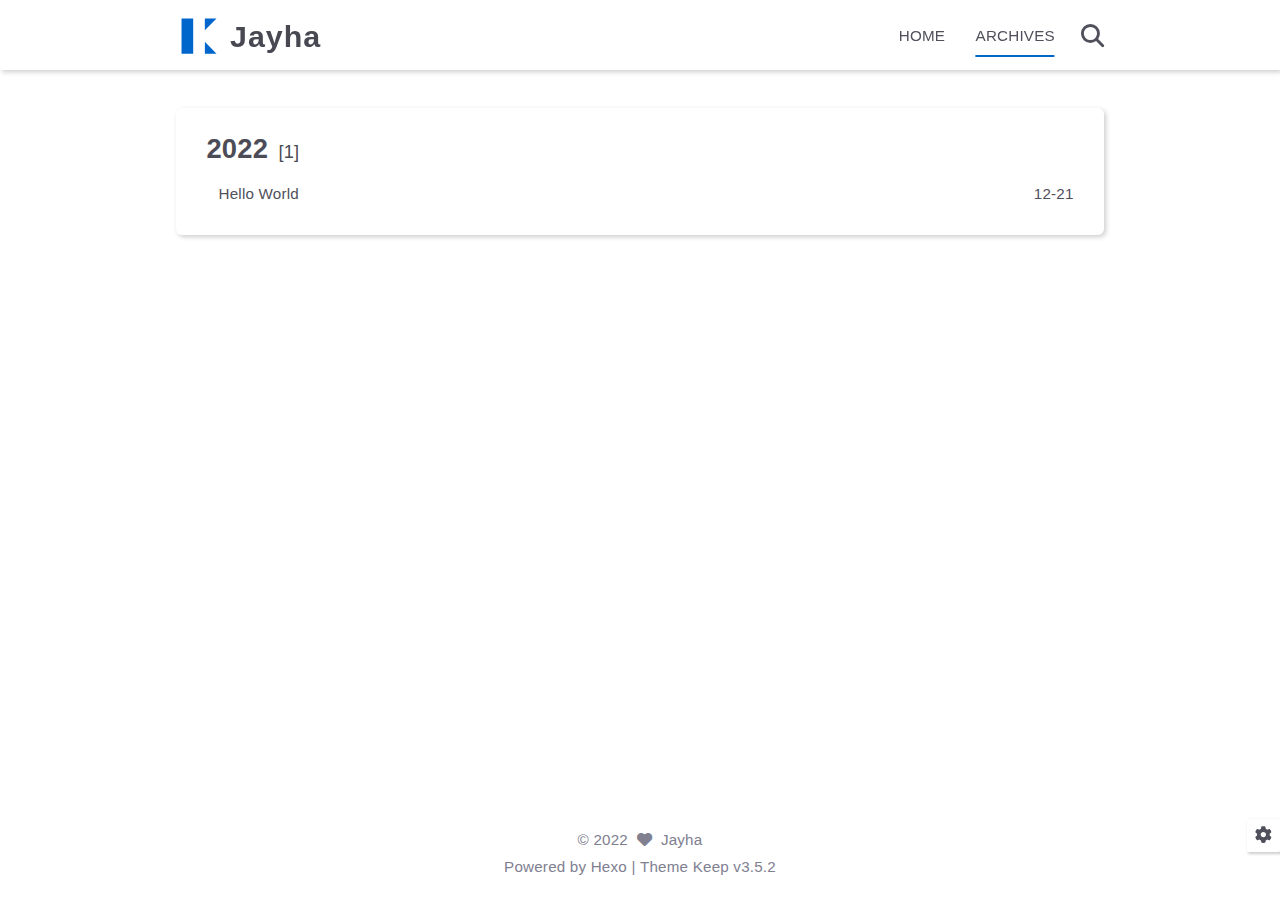
==== archives/index.html @ ce36698f "Site updated: 2022-12-21 15:28:34" ====
<!DOCTYPE html>
<html lang="en">
<head>
    <meta charset="utf-8">
    <meta name="viewport" content="width=device-width, initial-scale=1, maximum-scale=1">
    <meta name="keywords" content="Hexo Theme Keep">
    <meta name="description" content="Hexo Theme Keep">
    <meta name="author" content="Jayha">
    
    <title>
        
            Archive |
        
        Jayha
    </title>
    
<link rel="stylesheet" href="/css/style.css">

    <link rel="shortcut icon" href="/images/logo.svg">
    
<link rel="stylesheet" href="/fontawesome/css/fontawesome.min.css">

    
<link rel="stylesheet" href="/fontawesome/css/regular.min.css">

    
<link rel="stylesheet" href="/fontawesome/css/solid.min.css">

    
<link rel="stylesheet" href="/fontawesome/css/brands.min.css">

    <script id="hexo-configurations">
    let KEEP = window.KEEP || {};
    KEEP.hexo_config = {"hostname":"example.com","root":"/","language":"en"};
    KEEP.theme_config = {"toc":{"enable":true,"number":true,"expand_all":false,"init_open":true},"style":{"primary_color":"#0066cc","logo":"/images/logo.svg","favicon":"/images/logo.svg","avatar":"/images/logo.svg","font_size":null,"font_family":null,"hover":{"shadow":false,"scale":false},"first_screen":{"enable":true,"header_transparent":false,"background_img":"/images/bg.svg","description":"太阳之所以伟大，是因为连尘埃都能照亮！","font_color":null,"hitokoto":false},"scroll":{"progress_bar":true,"percent":false}},"local_search":{"enable":true,"preload":false},"code_copy":{},"code_block":{"tools":{"enable":true,"style":"default"},"highlight_theme":"default"},"side_tools":{},"pjax":{"enable":false},"lazyload":{"enable":false},"comment":{"enable":false,"use":"valine","valine":{"appid":null,"appkey":null,"placeholder":null},"gitalk":{"github_id":null,"github_admins":null,"repository":null,"client_id":null,"client_secret":null},"twikoo":{"env_id":null,"region":null,"version":"1.6.7"},"waline":{"server_url":null,"reaction":false,"version":2}},"post":{"author_label":{"enable":true,"auto":true,"custom_label_list":["Trainee","Engineer","Architect"]},"word_count":{"enable":true,"wordcount":true,"min2read":false},"img_align":"left","copyright_info":false},"version":"3.5.2"};
    KEEP.language_ago = {"second":"%s seconds ago","minute":"%s minutes ago","hour":"%s hours ago","day":"%s days ago","week":"%s weeks ago","month":"%s months ago","year":"%s years ago"};
    KEEP.language_code_block = {"copy":"Copy code","copied":"Copied","fold":"Fold code block","folded":"Folded"};
  </script>
<meta name="generator" content="Hexo 6.3.0"></head>


<body>
<div class="progress-bar-container">
    
        <span class="scroll-progress-bar"></span>
    

    
</div>


<main class="page-container">

    

    <div class="page-main-content">

        <div class="page-main-content-top">
            
<header class="header-wrapper">

    <div class="header-content">
        <div class="left">
            
                <a class="logo-image" href="/">
                    <img src="/images/logo.svg">
                </a>
            
            <a class="logo-title" href="/">
               Jayha
            </a>
        </div>

        <div class="right">
            <div class="pc">
                <ul class="menu-list">
                    
                        <li class="menu-item">
                            <a class=""
                               href="/"
                            >
                                HOME
                            </a>
                        </li>
                    
                        <li class="menu-item">
                            <a class="active"
                               href="/archives"
                            >
                                ARCHIVES
                            </a>
                        </li>
                    
                    
                        <li class="menu-item search search-popup-trigger">
                            <i class="fas fa-search"></i>
                        </li>
                    
                </ul>
            </div>
            <div class="mobile">
                
                    <div class="icon-item search search-popup-trigger"><i class="fas fa-search"></i></div>
                
                <div class="icon-item menu-bar">
                    <div class="menu-bar-middle"></div>
                </div>
            </div>
        </div>
    </div>

    <div class="header-drawer">
        <ul class="drawer-menu-list">
            
                <li class="drawer-menu-item flex-center">
                    <a class=""
                       href="/">HOME</a>
                </li>
            
                <li class="drawer-menu-item flex-center">
                    <a class="active"
                       href="/archives">ARCHIVES</a>
                </li>
            
        </ul>
    </div>

    <div class="window-mask"></div>

</header>


        </div>

        <div class="page-main-content-middle">

            <div class="main-content">

                
                    <div class="fade-in-down-animation">
    <div class="archive-container ">
        
<div class="archive-list-container">
    
        <section class="archive-item">
            <div class="archive-item-header">
                <span class="archive-year">2022</span>
                <span class="archive-year-post-count">[1]</span>
            </div>
            <ul class="article-list">
                
                    <li class="article-item">
                        <a class="article-title"
                           href="/2022/12/21/hello-world/"
                        >Hello World</a>
                        <span class="article-date">12-21</span>
                    </li>
                
            </ul>
        </section>
    
</div>

    </div>
</div>

                
            </div>

        </div>

        <div class="page-main-content-bottom">
            
<footer class="footer">
    <div class="info-container">
        <div class="copyright-info info-item">
            &copy;
            
            2022
            
                &nbsp;<i class="fas fa-heart icon-animate"></i>
                &nbsp;<a href="/">Jayha</a>
            
        </div>
        
        <div class="theme-info info-item">
            Powered by <a target="_blank" href="https://hexo.io">Hexo</a>&nbsp;|&nbsp;Theme&nbsp;<a class="theme-version" target="_blank" href="https://github.com/XPoet/hexo-theme-keep">Keep v3.5.2</a>
        </div>
        
        
    </div>
</footer>

        </div>
    </div>

    

    <div class="right-bottom-side-tools">
        <div class="side-tools-container">
    <ul class="side-tools-list">
        <li class="tools-item tool-font-adjust-plus flex-center">
            <i class="fas fa-search-plus"></i>
        </li>

        <li class="tools-item tool-font-adjust-minus flex-center">
            <i class="fas fa-search-minus"></i>
        </li>

        <li class="tools-item tool-dark-light-toggle flex-center">
            <i class="fas fa-moon"></i>
        </li>

        <!-- rss -->
        

        
            <li class="tools-item tool-scroll-to-top flex-center">
                <i class="fas fa-arrow-up"></i>
            </li>
        

        <li class="tools-item tool-scroll-to-bottom flex-center">
            <i class="fas fa-arrow-down"></i>
        </li>
    </ul>

    <ul class="exposed-tools-list">
        <li class="tools-item tool-toggle-show flex-center">
            <i class="fas fa-cog fa-spin"></i>
        </li>
        
    </ul>
</div>

    </div>

    <div class="zoom-in-image-mask">
    <img class="zoom-in-image">
</div>


    
        <div class="search-pop-overlay">
    <div class="popup search-popup">
        <div class="search-header">
          <span class="search-input-field-pre">
            <i class="fas fa-keyboard"></i>
          </span>
            <div class="search-input-container">
                <input autocomplete="off"
                       autocorrect="off"
                       autocapitalize="off"
                       placeholder="Search..."
                       spellcheck="false"
                       type="search"
                       class="search-input"
                >
            </div>
            <span class="close-popup-btn">
                <i class="fas fa-times"></i>
            </span>
        </div>
        <div id="search-result">
            <div id="no-result">
                <i class="fas fa-spinner fa-pulse fa-5x fa-fw"></i>
            </div>
        </div>
    </div>
</div>

    

</main>




<script src="/js/utils.js"></script>

<script src="/js/main.js"></script>

<script src="/js/header-shrink.js"></script>

<script src="/js/back2top.js"></script>

<script src="/js/dark-light-toggle.js"></script>





    
<script src="/js/local-search.js"></script>




    
<script src="/js/code-block.js"></script>





<div class="post-scripts">
    
</div>



</body>
</html>
---- css/style.css ----
:root {
  --primary-color: #06c;
  --primary-color-light-1: #0075eb;
  --primary-color-light-2: #0a85ff;
  --primary-color-dark-1: #005cb8;
  --primary-color-dark-2: #0052a3;
  --background-color-1: #fff;
  --background-color-2: #f7f7f7;
  --background-color-3: #f0f0f0;
  --content-background-color: #fff;
  --text-color-1: #484853;
  --text-color-2: #4c4c57;
  --text-color-3: #50505c;
  --text-color-4: #808091;
  --text-color-5: #b7b7c0;
  --text-color-6: #ededef;
  --toc-text-color: #6f6f80;
  --badge-color: #f0f0f0;
  --badge-background-color: #9393a1;
  --border-color: #b3b3b3;
  --selection-color: #0075eb;
  --shadow-color: rgba(0,0,0,0.2);
  --shadow-hover-color: rgba(0,0,0,0.3);
  --scrollbar-color: #60606e;
  --scrollbar-background-color: #e6e6e6;
  --toc-scrollbar-color: rgba(80,80,92,0.1);
  --copyright-info-color: #c03;
  --avatar-background-color: #005cb8;
  --header-transparent-background-1: rgba(255,255,255,0.28);
  --header-transparent-background-2: rgba(255,255,255,0.58);
  --pjax-progress-bar-color: linear-gradient(45deg, #f10006, #ef5b00, #e59c01, #19ca05, #00cab5, #0264c8, #c303c3);
}
@media (prefers-color-scheme: light) {
  :root {
    --primary-color: #06c;
    --primary-color-light-1: #0075eb;
    --primary-color-light-2: #0a85ff;
    --primary-color-dark-1: #005cb8;
    --primary-color-dark-2: #0052a3;
    --background-color-1: #fff;
    --background-color-2: #f7f7f7;
    --background-color-3: #f0f0f0;
    --content-background-color: #fff;
    --text-color-1: #484853;
    --text-color-2: #4c4c57;
    --text-color-3: #50505c;
    --text-color-4: #808091;
    --text-color-5: #b7b7c0;
    --text-color-6: #ededef;
    --toc-text-color: #6f6f80;
    --badge-color: #f0f0f0;
    --badge-background-color: #9393a1;
    --border-color: #b3b3b3;
    --selection-color: #0075eb;
    --shadow-color: rgba(0,0,0,0.2);
    --shadow-hover-color: rgba(0,0,0,0.3);
    --scrollbar-color: #60606e;
    --scrollbar-background-color: #e6e6e6;
    --toc-scrollbar-color: rgba(80,80,92,0.1);
    --copyright-info-color: #c03;
    --avatar-background-color: #005cb8;
    --header-transparent-background-1: rgba(255,255,255,0.28);
    --header-transparent-background-2: rgba(255,255,255,0.58);
    --pjax-progress-bar-color: linear-gradient(45deg, #f10006, #ef5b00, #e59c01, #19ca05, #00cab5, #0264c8, #c303c3);
  }
}
@media (prefers-color-scheme: dark) {
  :root {
    --primary-color: #06c;
    --primary-color-light-1: #0075eb;
    --primary-color-light-2: #0a85ff;
    --primary-color-dark-1: #005cb8;
    --primary-color-dark-2: #0052a3;
    --background-color-1: #383940;
    --background-color-2: #3d3f46;
    --background-color-3: #43444c;
    --content-background-color: #37383f;
    --text-color-1: #c5c5cc;
    --text-color-2: #c1c1c9;
    --text-color-3: #bebec6;
    --text-color-4: #9595a2;
    --text-color-5: #5b5b67;
    --text-color-6: #36363e;
    --toc-text-color: #9f9fab;
    --badge-color: #4a4c55;
    --badge-background-color: #d8d8dd;
    --border-color: #6f717e;
    --selection-color: #005ebc;
    --shadow-color: rgba(128,128,128,0.2);
    --shadow-hover-color: rgba(128,128,128,0.28);
    --scrollbar-color: #32333a;
    --scrollbar-background-color: #5c5e6a;
    --toc-scrollbar-color: rgba(190,190,198,0.1);
    --copyright-info-color: #a30029;
    --avatar-background-color: #004a93;
    --header-transparent-background-1: rgba(56,57,64,0.28);
    --header-transparent-background-2: rgba(56,57,64,0.58);
    --pjax-progress-bar-color: linear-gradient(45deg, #ea404a, #ea722f, #e9a71f, #67e559, #18ecec, #1b85f1, #ee1dee);
  }
}
.light-mode {
  --primary-color: #06c;
  --primary-color-light-1: #0075eb;
  --primary-color-light-2: #0a85ff;
  --primary-color-dark-1: #005cb8;
  --primary-color-dark-2: #0052a3;
  --background-color-1: #fff;
  --background-color-2: #f7f7f7;
  --background-color-3: #f0f0f0;
  --content-background-color: #fff;
  --text-color-1: #484853;
  --text-color-2: #4c4c57;
  --text-color-3: #50505c;
  --text-color-4: #808091;
  --text-color-5: #b7b7c0;
  --text-color-6: #ededef;
  --toc-text-color: #6f6f80;
  --badge-color: #f0f0f0;
  --badge-background-color: #9393a1;
  --border-color: #b3b3b3;
  --selection-color: #0075eb;
  --shadow-color: rgba(0,0,0,0.2);
  --shadow-hover-color: rgba(0,0,0,0.3);
  --scrollbar-color: #60606e;
  --scrollbar-background-color: #e6e6e6;
  --toc-scrollbar-color: rgba(80,80,92,0.1);
  --copyright-info-color: #c03;
  --avatar-background-color: #005cb8;
  --header-transparent-background-1: rgba(255,255,255,0.28);
  --header-transparent-background-2: rgba(255,255,255,0.58);
  --pjax-progress-bar-color: linear-gradient(45deg, #f10006, #ef5b00, #e59c01, #19ca05, #00cab5, #0264c8, #c303c3);
}
.dark-mode {
  --primary-color: #06c;
  --primary-color-light-1: #0075eb;
  --primary-color-light-2: #0a85ff;
  --primary-color-dark-1: #005cb8;
  --primary-color-dark-2: #0052a3;
  --background-color-1: #383940;
  --background-color-2: #3d3f46;
  --background-color-3: #43444c;
  --content-background-color: #37383f;
  --text-color-1: #c5c5cc;
  --text-color-2: #c1c1c9;
  --text-color-3: #bebec6;
  --text-color-4: #9595a2;
  --text-color-5: #5b5b67;
  --text-color-6: #36363e;
  --toc-text-color: #9f9fab;
  --badge-color: #4a4c55;
  --badge-background-color: #d8d8dd;
  --border-color: #6f717e;
  --selection-color: #005ebc;
  --shadow-color: rgba(128,128,128,0.2);
  --shadow-hover-color: rgba(128,128,128,0.28);
  --scrollbar-color: #32333a;
  --scrollbar-background-color: #5c5e6a;
  --toc-scrollbar-color: rgba(190,190,198,0.1);
  --copyright-info-color: #a30029;
  --avatar-background-color: #004a93;
  --header-transparent-background-1: rgba(56,57,64,0.28);
  --header-transparent-background-2: rgba(56,57,64,0.58);
  --pjax-progress-bar-color: linear-gradient(45deg, #ea404a, #ea722f, #e9a71f, #67e559, #18ecec, #1b85f1, #ee1dee);
}
.fade-in-down-animation {
  animation-name: fade-in-down;
  animation-duration: 1s;
  animation-fill-mode: both;
}
.title-hover-animation {
  position: relative;
  display: inline-block;
  color: var(--text-color-2);
  line-height: 1.3;
  vertical-align: top;
  border-bottom: none;
}
.title-hover-animation::before {
  position: absolute;
  bottom: -4px;
  left: 0;
  width: 100%;
  height: 2px;
  background-color: var(--text-color-2);
  transform: scaleX(0);
  visibility: hidden;
  content: "";
  transition-delay: 0s, 0s, 0s, 0s, 0s, 0s;
  transition-timing-function: ease, ease, ease, ease, ease-in-out, ease-in-out;
  transition-duration: 0.2s, 0.2s, 0.2s, 0.2s, 0.2s, 0.2s;
  transition-property: color, background, box-shadow, border-color, visibility, transform;
}
.title-hover-animation:hover::before {
  transform: scaleX(1);
  visibility: visible;
}
@-moz-keyframes fade-in-down {
  0% {
    transform: translateY(-50px);
    opacity: 0;
  }
  100% {
    transform: translateY(0);
    opacity: 1;
  }
}
@-webkit-keyframes fade-in-down {
  0% {
    transform: translateY(-50px);
    opacity: 0;
  }
  100% {
    transform: translateY(0);
    opacity: 1;
  }
}
@-o-keyframes fade-in-down {
  0% {
    transform: translateY(-50px);
    opacity: 0;
  }
  100% {
    transform: translateY(0);
    opacity: 1;
  }
}
@keyframes fade-in-down {
  0% {
    transform: translateY(-50px);
    opacity: 0;
  }
  100% {
    transform: translateY(0);
    opacity: 1;
  }
}
@-moz-keyframes icon-animate {
  0%, 100% {
    transform: scale(1);
  }
  10%, 30% {
    transform: scale(0.88);
  }
  20%, 40%, 60%, 80% {
    transform: scale(1.08);
  }
  50%, 70% {
    transform: scale(1.08);
  }
}
@-webkit-keyframes icon-animate {
  0%, 100% {
    transform: scale(1);
  }
  10%, 30% {
    transform: scale(0.88);
  }
  20%, 40%, 60%, 80% {
    transform: scale(1.08);
  }
  50%, 70% {
    transform: scale(1.08);
  }
}
@-o-keyframes icon-animate {
  0%, 100% {
    transform: scale(1);
  }
  10%, 30% {
    transform: scale(0.88);
  }
  20%, 40%, 60%, 80% {
    transform: scale(1.08);
  }
  50%, 70% {
    transform: scale(1.08);
  }
}
@keyframes icon-animate {
  0%, 100% {
    transform: scale(1);
  }
  10%, 30% {
    transform: scale(0.88);
  }
  20%, 40%, 60%, 80% {
    transform: scale(1.08);
  }
  50%, 70% {
    transform: scale(1.08);
  }
}
@-moz-keyframes img-loading-animation {
  to {
    transform: rotate(1turn);
  }
}
@-webkit-keyframes img-loading-animation {
  to {
    transform: rotate(1turn);
  }
}
@-o-keyframes img-loading-animation {
  to {
    transform: rotate(1turn);
  }
}
@keyframes img-loading-animation {
  to {
    transform: rotate(1turn);
  }
}
* {
  transition-delay: 0s, 0s, 0s, 0s;
  transition-timing-function: ease, ease, ease, ease;
  transition-duration: 0.2s, 0.2s, 0.2s, 0.2s;
  transition-property: color, background, box-shadow, border-color;
}
*::-webkit-scrollbar {
  width: 0.4rem;
  height: 0.4rem;
  transition: all 0.2s ease;
}
*::-webkit-scrollbar-thumb {
  background: var(--scrollbar-color);
  border-radius: 0.1rem;
}
*::-webkit-scrollbar-track {
  background: var(--scrollbar-background-color);
}
html,
body {
  position: relative;
  width: 100%;
  height: 100%;
  margin: 0;
  padding: 0;
  color: var(--text-color-3);
  font-weight: 400;
  font-size: 15.2px;
  font-family: Optima-Regular, Optima, PingFang SC, Microsoft YaHei, sans-serif;
  line-height: 22px;
  letter-spacing: 0.2px;
  background: var(--background-color-1);
}
html::-webkit-scrollbar,
body::-webkit-scrollbar {
  width: 0.6rem;
  height: 0.6rem;
}
@media (max-width: 800px) {
  html::-webkit-scrollbar,
  body::-webkit-scrollbar {
    width: 0.5rem;
    height: 0.5rem;
  }
}
@media (max-width: 500px) {
  html::-webkit-scrollbar,
  body::-webkit-scrollbar {
    width: 0.4rem;
    height: 0.4rem;
  }
}
@media (max-width: 800px) {
  html,
  body {
    font-size: 14.591999999999999px;
    line-height: 21.119999999999997px;
  }
}
@media (max-width: 500px) {
  html,
  body {
    font-size: 13.68px;
    line-height: 19.8px;
  }
}
::selection {
  color: #fff;
  background: var(--selection-color);
}
ul,
ol,
li {
  margin: 0;
  padding: 0;
  list-style: none;
}
a {
  color: var(--text-color-3);
  text-decoration: none;
}
a i,
a span {
  color: var(--text-color-3);
}
a:hover,
a:active {
  color: var(--primary-color);
  text-decoration: none !important;
}
a:hover i,
a:active i,
a:hover span,
a:active span {
  color: var(--primary-color);
}
img[lazyload] {
  position: relative;
  box-sizing: border-box;
  width: 8rem;
  height: 8rem;
  box-shadow: none !important;
  cursor: not-allowed;
  pointer-events: none;
}
img[lazyload]::before {
  position: absolute;
  top: 0;
  left: 0;
  display: block;
  width: 100%;
  height: 100%;
  background: var(--background-color-1);
  content: '';
  transition-delay: 0s, 0s, 0s, 0s, 0s;
  transition-timing-function: ease, ease, ease, ease, ease;
  transition-duration: 0.2s, 0.2s, 0.2s, 0.2s, 0.2s;
  transition-property: color, background, box-shadow, border-color, background;
}
img[lazyload]::after {
  position: absolute;
  top: 0;
  right: 0;
  bottom: 0;
  left: 0;
  display: block;
  width: 2rem;
  height: 2rem;
  margin: auto;
  border: 2px solid var(--text-color-6);
  border-top-color: var(--selection-color);
  border-left-color: var(--selection-color);
  border-radius: 50%;
  animation: img-loading-animation 750ms infinite linear;
  content: '';
  transition-delay: 0s, 0s, 0s, 0s, 0s;
  transition-timing-function: ease, ease, ease, ease, ease;
  transition-duration: 0.2s, 0.2s, 0.2s, 0.2s, 0.2s;
  transition-property: color, background, box-shadow, border-color, border;
}
button {
  margin: 0;
  padding: 0;
  background: transparent;
  border: 0;
  outline: none;
  cursor: pointer;
}
.btn {
  position: relative;
  display: inline-block;
  padding: 0.4rem 1rem;
  white-space: nowrap;
  text-align: center;
  background: var(--background-color-1);
  border-radius: 5px;
  cursor: pointer;
  box-shadow: 2px 2px 5px var(--shadow-color);
  transition-delay: 0s, 0s, 0s, 0s, 0s;
  transition-timing-function: ease, ease, ease, ease, linear;
  transition-duration: 0.2s, 0.2s, 0.2s, 0.2s, 0.2s;
  transition-property: color, background, box-shadow, border-color, transform;
}
.btn:hover {
  color: var(--background-color-1);
  background: var(--primary-color);
}
.flex-center {
  display: flex;
  align-items: center;
  justify-content: center;
}
.clear::after {
  display: block;
  clear: both;
  height: 0;
  overflow: hidden;
  visibility: hidden;
  content: '';
}
.tooltip {
  position: relative;
  box-sizing: border-box;
}
.tooltip:hover .tooltip-content {
  display: inline-block;
}
.tooltip.show-img .tooltip-content {
  display: none !important;
}
.tooltip .tooltip-content {
  position: absolute;
  top: -0.4rem;
  left: 50%;
  z-index: 1009;
  display: none;
  box-sizing: border-box;
  padding: 0.2rem 0.6rem;
  color: var(--text-color-6);
  font-size: 0.8rem;
  white-space: nowrap;
  background: var(--text-color-1);
  border-radius: 0.3rem;
  transform: translateX(-50%) translateY(-100%);
  transition-delay: 0s, 0s, 0s, 0s, 0s;
  transition-timing-function: ease, ease, ease, ease, ease;
  transition-duration: 0.2s, 0.2s, 0.2s, 0.2s, 0.2s;
  transition-property: color, background, box-shadow, border-color, display;
  -moz-user-select: none;
  -ms-user-select: none;
  -webkit-user-select: none;
  user-select: none;
}
.tooltip-img {
  position: relative;
  box-sizing: border-box;
}
.tooltip-img.show-img .tooltip-img-box {
  display: flex;
}
.tooltip-img .tooltip-img-box {
  position: absolute;
  top: -0.4rem;
  left: 50%;
  z-index: 1008;
  display: none;
  align-items: center;
  justify-content: center;
  box-sizing: border-box;
  min-height: 6rem;
  background: var(--text-color-6);
  border: 0.2rem solid var(--text-color-3);
  border-radius: 0.3rem;
  transform: translateX(-50%) translateY(-100%);
  transition-delay: 0s, 0s, 0s, 0s, 0s;
  transition-timing-function: ease, ease, ease, ease, ease;
  transition-duration: 0.2s, 0.2s, 0.2s, 0.2s, 0.2s;
  transition-property: color, background, box-shadow, border-color, display;
  -moz-user-select: none;
  -ms-user-select: none;
  -webkit-user-select: none;
  user-select: none;
}
.tooltip-img .tooltip-img-box img {
  display: block;
  max-height: 10rem;
}
.keep-markdown-body {
  font-size: 1rem;
}
.keep-markdown-body blockquote {
  box-sizing: border-box;
  margin: 1.4rem 0;
  color: var(--text-color-3);
  background: var(--background-color-2);
  border-left: 0.4rem solid var(--text-color-4);
}
.keep-markdown-body blockquote p,
.keep-markdown-body blockquote ul,
.keep-markdown-body blockquote ol {
  padding: 0.4rem 0.4rem 0.4rem 0.8rem;
}
.keep-markdown-body p {
  color: var(--text-color-3);
  line-height: 2;
}
.keep-markdown-body a {
  position: relative;
  box-sizing: border-box;
  padding-bottom: 0.2rem;
  text-decoration: none;
  overflow-wrap: break-word;
  border-bottom: 0.1rem solid var(--text-color-4);
  outline: 0;
  cursor: pointer;
}
.keep-markdown-body a .fas,
.keep-markdown-body a .far,
.keep-markdown-body a .fab {
  position: relative;
  margin: 0 0.2rem 0 0.4rem;
  color: var(--text-color-4);
  font-size: 0.88rem;
}
.keep-markdown-body a:hover {
  text-decoration: underline;
}
.keep-markdown-body a:hover::after {
  background: var(--primary-color);
}
.keep-markdown-body strong {
  color: var(--text-color-3);
}
.keep-markdown-body em {
  color: var(--text-color-3);
}
.keep-markdown-body ul li,
.keep-markdown-body ol li {
  margin-left: 1rem;
  line-height: 2rem;
}
.keep-markdown-body ul li {
  list-style: disc;
}
.keep-markdown-body ul li ul li {
  list-style: circle;
}
.keep-markdown-body ul li ul li ul li {
  list-style: square;
}
.keep-markdown-body ol li {
  list-style: decimal;
}
.keep-markdown-body ol li ol li {
  list-style: upper-alpha;
}
.keep-markdown-body ol li ol li ol li {
  list-style: upper-roman;
}
.keep-markdown-body li {
  color: var(--text-color-3);
}
.keep-markdown-body h1,
.keep-markdown-body h2,
.keep-markdown-body h3,
.keep-markdown-body h4,
.keep-markdown-body h5,
.keep-markdown-body h6 {
  color: var(--text-color-2);
  line-height: 1.5;
}
@media (max-width: 800px) {
  .keep-markdown-body h1,
  .keep-markdown-body h2,
  .keep-markdown-body h3,
  .keep-markdown-body h4,
  .keep-markdown-body h5,
  .keep-markdown-body h6 {
    line-height: 1.25;
  }
}
.keep-markdown-body h1 {
  font-weight: 600;
  font-size: 1.8rem;
}
@media (max-width: 800px) {
  .keep-markdown-body h1 {
    font-size: 1.7rem;
  }
}
.keep-markdown-body h2 {
  font-weight: 600;
  font-size: 1.7rem;
}
@media (max-width: 800px) {
  .keep-markdown-body h2 {
    font-size: 1.6rem;
  }
}
.keep-markdown-body h3 {
  font-weight: 550;
  font-size: 1.6rem;
}
@media (max-width: 800px) {
  .keep-markdown-body h3 {
    font-size: 1.5rem;
  }
}
.keep-markdown-body h4 {
  font-weight: 550;
  font-size: 1.5rem;
}
@media (max-width: 800px) {
  .keep-markdown-body h4 {
    font-size: 1.4rem;
  }
}
.keep-markdown-body h5 {
  font-weight: 500;
  font-size: 1.28rem;
}
@media (max-width: 800px) {
  .keep-markdown-body h5 {
    font-size: 1.18rem;
  }
}
.keep-markdown-body h6 {
  font-weight: 500;
  font-size: 1.2rem;
  line-height: 1.2;
}
@media (max-width: 800px) {
  .keep-markdown-body h6 {
    font-size: 1.1rem;
    line-height: 1.1;
  }
}
.keep-markdown-body img {
  position: relative;
  display: block;
  box-sizing: border-box;
  max-width: 100%;
  box-shadow: 0 0 0.2rem var(--shadow-color);
  cursor: zoom-in;
  opacity: 1;
  margin: 0.8rem 0 0.2rem;
}
.keep-markdown-body img.hide {
  opacity: 0;
}
.keep-markdown-body img[lazyload] {
  margin: 0.8rem auto 0.2rem;
}
.keep-markdown-body > table {
  width: 100%;
  overflow: auto;
  border-collapse: collapse;
  border-spacing: 0;
}
@media (max-width: 500px) {
  .keep-markdown-body > table {
    table-layout: fixed;
  }
}
.keep-markdown-body > table td,
.keep-markdown-body > table th {
  padding: 0;
}
.keep-markdown-body > table th {
  font-weight: 600;
}
.keep-markdown-body > table td,
.keep-markdown-body > table th {
  padding: 0.4rem 1rem;
  border: 0.1rem solid var(--border-color);
}
.keep-markdown-body > table tr {
  background-color: var(--background-color-1);
  border: 0.1rem solid var(--text-color-6);
}
.keep-markdown-body > table tr:nth-child(2n) {
  background-color: var(--background-color-2);
}
:root {
  --primary-color: #06c;
  --primary-color-light-1: #0075eb;
  --primary-color-light-2: #0a85ff;
  --primary-color-dark-1: #005cb8;
  --primary-color-dark-2: #0052a3;
  --background-color-1: #fff;
  --background-color-2: #f7f7f7;
  --background-color-3: #f0f0f0;
  --content-background-color: #fff;
  --text-color-1: #484853;
  --text-color-2: #4c4c57;
  --text-color-3: #50505c;
  --text-color-4: #808091;
  --text-color-5: #b7b7c0;
  --text-color-6: #ededef;
  --toc-text-color: #6f6f80;
  --badge-color: #f0f0f0;
  --badge-background-color: #9393a1;
  --border-color: #b3b3b3;
  --selection-color: #0075eb;
  --shadow-color: rgba(0,0,0,0.2);
  --shadow-hover-color: rgba(0,0,0,0.3);
  --scrollbar-color: #60606e;
  --scrollbar-background-color: #e6e6e6;
  --toc-scrollbar-color: rgba(80,80,92,0.1);
  --copyright-info-color: #c03;
  --avatar-background-color: #005cb8;
  --header-transparent-background-1: rgba(255,255,255,0.28);
  --header-transparent-background-2: rgba(255,255,255,0.58);
  --pjax-progress-bar-color: linear-gradient(45deg, #f10006, #ef5b00, #e59c01, #19ca05, #00cab5, #0264c8, #c303c3);
}
@media (prefers-color-scheme: light) {
  :root {
    --primary-color: #06c;
    --primary-color-light-1: #0075eb;
    --primary-color-light-2: #0a85ff;
    --primary-color-dark-1: #005cb8;
    --primary-color-dark-2: #0052a3;
    --background-color-1: #fff;
    --background-color-2: #f7f7f7;
    --background-color-3: #f0f0f0;
    --content-background-color: #fff;
    --text-color-1: #484853;
    --text-color-2: #4c4c57;
    --text-color-3: #50505c;
    --text-color-4: #808091;
    --text-color-5: #b7b7c0;
    --text-color-6: #ededef;
    --toc-text-color: #6f6f80;
    --badge-color: #f0f0f0;
    --badge-background-color: #9393a1;
    --border-color: #b3b3b3;
    --selection-color: #0075eb;
    --shadow-color: rgba(0,0,0,0.2);
    --shadow-hover-color: rgba(0,0,0,0.3);
    --scrollbar-color: #60606e;
    --scrollbar-background-color: #e6e6e6;
    --toc-scrollbar-color: rgba(80,80,92,0.1);
    --copyright-info-color: #c03;
    --avatar-background-color: #005cb8;
    --header-transparent-background-1: rgba(255,255,255,0.28);
    --header-transparent-background-2: rgba(255,255,255,0.58);
    --pjax-progress-bar-color: linear-gradient(45deg, #f10006, #ef5b00, #e59c01, #19ca05, #00cab5, #0264c8, #c303c3);
  }
}
@media (prefers-color-scheme: dark) {
  :root {
    --primary-color: #06c;
    --primary-color-light-1: #0075eb;
    --primary-color-light-2: #0a85ff;
    --primary-color-dark-1: #005cb8;
    --primary-color-dark-2: #0052a3;
    --background-color-1: #383940;
    --background-color-2: #3d3f46;
    --background-color-3: #43444c;
    --content-background-color: #37383f;
    --text-color-1: #c5c5cc;
    --text-color-2: #c1c1c9;
    --text-color-3: #bebec6;
    --text-color-4: #9595a2;
    --text-color-5: #5b5b67;
    --text-color-6: #36363e;
    --toc-text-color: #9f9fab;
    --badge-color: #4a4c55;
    --badge-background-color: #d8d8dd;
    --border-color: #6f717e;
    --selection-color: #005ebc;
    --shadow-color: rgba(128,128,128,0.2);
    --shadow-hover-color: rgba(128,128,128,0.28);
    --scrollbar-color: #32333a;
    --scrollbar-background-color: #5c5e6a;
    --toc-scrollbar-color: rgba(190,190,198,0.1);
    --copyright-info-color: #a30029;
    --avatar-background-color: #004a93;
    --header-transparent-background-1: rgba(56,57,64,0.28);
    --header-transparent-background-2: rgba(56,57,64,0.58);
    --pjax-progress-bar-color: linear-gradient(45deg, #ea404a, #ea722f, #e9a71f, #67e559, #18ecec, #1b85f1, #ee1dee);
  }
}
.light-mode {
  --primary-color: #06c;
  --primary-color-light-1: #0075eb;
  --primary-color-light-2: #0a85ff;
  --primary-color-dark-1: #005cb8;
  --primary-color-dark-2: #0052a3;
  --background-color-1: #fff;
  --background-color-2: #f7f7f7;
  --background-color-3: #f0f0f0;
  --content-background-color: #fff;
  --text-color-1: #484853;
  --text-color-2: #4c4c57;
  --text-color-3: #50505c;
  --text-color-4: #808091;
  --text-color-5: #b7b7c0;
  --text-color-6: #ededef;
  --toc-text-color: #6f6f80;
  --badge-color: #f0f0f0;
  --badge-background-color: #9393a1;
  --border-color: #b3b3b3;
  --selection-color: #0075eb;
  --shadow-color: rgba(0,0,0,0.2);
  --shadow-hover-color: rgba(0,0,0,0.3);
  --scrollbar-color: #60606e;
  --scrollbar-background-color: #e6e6e6;
  --toc-scrollbar-color: rgba(80,80,92,0.1);
  --copyright-info-color: #c03;
  --avatar-background-color: #005cb8;
  --header-transparent-background-1: rgba(255,255,255,0.28);
  --header-transparent-background-2: rgba(255,255,255,0.58);
  --pjax-progress-bar-color: linear-gradient(45deg, #f10006, #ef5b00, #e59c01, #19ca05, #00cab5, #0264c8, #c303c3);
}
.dark-mode {
  --primary-color: #06c;
  --primary-color-light-1: #0075eb;
  --primary-color-light-2: #0a85ff;
  --primary-color-dark-1: #005cb8;
  --primary-color-dark-2: #0052a3;
  --background-color-1: #383940;
  --background-color-2: #3d3f46;
  --background-color-3: #43444c;
  --content-background-color: #37383f;
  --text-color-1: #c5c5cc;
  --text-color-2: #c1c1c9;
  --text-color-3: #bebec6;
  --text-color-4: #9595a2;
  --text-color-5: #5b5b67;
  --text-color-6: #36363e;
  --toc-text-color: #9f9fab;
  --badge-color: #4a4c55;
  --badge-background-color: #d8d8dd;
  --border-color: #6f717e;
  --selection-color: #005ebc;
  --shadow-color: rgba(128,128,128,0.2);
  --shadow-hover-color: rgba(128,128,128,0.28);
  --scrollbar-color: #32333a;
  --scrollbar-background-color: #5c5e6a;
  --toc-scrollbar-color: rgba(190,190,198,0.1);
  --copyright-info-color: #a30029;
  --avatar-background-color: #004a93;
  --header-transparent-background-1: rgba(56,57,64,0.28);
  --header-transparent-background-2: rgba(56,57,64,0.58);
  --pjax-progress-bar-color: linear-gradient(45deg, #ea404a, #ea722f, #e9a71f, #67e559, #18ecec, #1b85f1, #ee1dee);
}
:root {
  --toolbar-foreground: #50505c;
  --toolbar-background: #f0f0f0;
  --code-foreground: #535360;
  --code-background: #f2f2f2;
  --highlight-background: #fafafa;
  --highlight-foreground: #535360;
  --highlight-comment: #8e908c;
  --highlight-red: #c82829;
  --highlight-orange: #f5871f;
  --highlight-yellow: #eab700;
  --highlight-green: #718c00;
  --highlight-aqua: #3e999f;
  --highlight-blue: #4271ae;
  --highlight-purple: #8959a8;
  --highlight-gutter-color: #585865;
  --highlight-gutter-bg-color: #f2f2f2;
}
@media (prefers-color-scheme: light) {
  :root {
    --toolbar-foreground: #50505c;
    --toolbar-background: #f0f0f0;
    --code-foreground: #535360;
    --code-background: #f2f2f2;
    --highlight-background: #fafafa;
    --highlight-foreground: #535360;
    --highlight-comment: #8e908c;
    --highlight-red: #c82829;
    --highlight-orange: #f5871f;
    --highlight-yellow: #eab700;
    --highlight-green: #718c00;
    --highlight-aqua: #3e999f;
    --highlight-blue: #4271ae;
    --highlight-purple: #8959a8;
    --highlight-gutter-color: #585865;
    --highlight-gutter-bg-color: #f2f2f2;
  }
}
@media (prefers-color-scheme: dark) {
  :root {
    --toolbar-foreground: #bebec6;
    --toolbar-background: #43444c;
    --code-foreground: #bfbfc7;
    --code-background: #32333a;
    --highlight-background: #34343b;
    --highlight-foreground: #bfbfc7;
    --highlight-comment: #969896;
    --highlight-red: #c66;
    --highlight-orange: #de935f;
    --highlight-yellow: #f0c674;
    --highlight-green: #b5bd68;
    --highlight-aqua: #8abeb7;
    --highlight-blue: #81a2be;
    --highlight-purple: #b294bb;
    --highlight-gutter-color: #c1c1c9;
    --highlight-gutter-bg-color: #32333a;
  }
}
.light-mode {
  --toolbar-foreground: #50505c;
  --toolbar-background: #f0f0f0;
  --code-foreground: #535360;
  --code-background: #f2f2f2;
  --highlight-background: #fafafa;
  --highlight-foreground: #535360;
  --highlight-comment: #8e908c;
  --highlight-red: #c82829;
  --highlight-orange: #f5871f;
  --highlight-yellow: #eab700;
  --highlight-green: #718c00;
  --highlight-aqua: #3e999f;
  --highlight-blue: #4271ae;
  --highlight-purple: #8959a8;
  --highlight-gutter-color: #585865;
  --highlight-gutter-bg-color: #f2f2f2;
}
.dark-mode {
  --toolbar-foreground: #bebec6;
  --toolbar-background: #43444c;
  --code-foreground: #bfbfc7;
  --code-background: #32333a;
  --highlight-background: #34343b;
  --highlight-foreground: #bfbfc7;
  --highlight-comment: #969896;
  --highlight-red: #c66;
  --highlight-orange: #de935f;
  --highlight-yellow: #f0c674;
  --highlight-green: #b5bd68;
  --highlight-aqua: #8abeb7;
  --highlight-blue: #81a2be;
  --highlight-purple: #b294bb;
  --highlight-gutter-color: #c1c1c9;
  --highlight-gutter-bg-color: #32333a;
}
pre,
.highlight {
  margin: 1.5rem 0;
  padding: 0;
  overflow: auto;
  color: var(--highlight-foreground);
  font-size: 0.96rem;
  line-height: 1.5rem;
  background: var(--highlight-background);
  -ms-text-size-adjust: none;
  -moz-text-size-adjust: none;
  -webkit-text-size-adjust: none;
}
pre,
code {
  font-family: "Source Code Pro", consolas, Menlo;
}
code {
  padding: 0.4rem;
  color: var(--code-foreground);
  font-size: 0.96rem;
  word-wrap: break-word;
  background: var(--code-background);
  border-radius: 0.2rem;
}
pre {
  padding: 0.6rem;
}
pre code {
  padding: 0;
  color: var(--highlight-foreground);
  text-shadow: none;
  background: none;
}
.highlight {
  border-bottom-right-radius: 0.1rem;
  border-bottom-left-radius: 0.1rem;
}
.highlight pre {
  margin: 0;
  padding: 0.6rem 0;
  border: none;
}
.highlight table {
  width: auto;
  margin: 0;
  border: none;
  border-spacing: unset;
}
.highlight td {
  padding: 0;
  border: none;
}
.highlight figcaption {
  margin-bottom: 1rem;
  color: var(--highlight-foreground);
  font-size: 1rem;
  line-height: 1rem;
}
.highlight figcaption a {
  float: right;
  color: var(--highlight-foreground);
}
.highlight figcaption a:hover {
  border-bottom-color: var(--highlight-foreground);
}
.highlight .gutter pre {
  padding-right: 0.6rem;
  padding-left: 0.6rem;
  color: var(--highlight-gutter-color);
  text-align: center;
  background-color: var(--highlight-gutter-bg-color);
}
.highlight .code pre {
  width: 100%;
  padding-right: 0.6rem;
  padding-left: 0.6rem;
  background-color: var(--highlight-background);
}
.highlight .line {
  height: 1.5rem;
  color: var(--highlight-foreground);
}
.highlight .line .language-javascript {
  color: var(--highlight-foreground);
}
.highlight .line .attr {
  color: var(--highlight-foreground);
}
.highlight .line .string {
  color: var(--highlight-foreground);
}
.gutter {
  -moz-user-select: none;
  -ms-user-select: none;
  -webkit-user-select: none;
  user-select: none;
  color: var(--highlight-gutter-color);
  background: var(--highlight-gutter-bg-color);
}
.gutter .line {
  color: var(--highlight-gutter-color);
}
.gist table {
  width: auto;
}
.gist table td {
  border: none;
}
pre .deletion {
  background: var(--highlight-deletion);
}
pre .addition {
  background: var(--highlight-addition);
}
pre .meta {
  color: var(--highlight-purple);
}
pre .comment {
  color: var(--highlight-comment);
}
pre .variable,
pre .attribute,
pre .tag,
pre .regexp,
pre .ruby .constant,
pre .xml .tag .title,
pre .xml .pi,
pre .xml .doctype,
pre .html .doctype,
pre .css .id,
pre .css .class,
pre .css .pseudo {
  color: var(--highlight-red);
}
pre .property {
  color: var(--highlight-blue);
}
pre .number,
pre .preprocessor,
pre .built_in,
pre .literal,
pre .params,
pre .constant,
pre .command {
  color: var(--highlight-orange);
}
pre .ruby .class .title,
pre .css .rules .attribute,
pre .string,
pre .value,
pre .inheritance,
pre .header,
pre .ruby .symbol,
pre .xml .cdata,
pre .special,
pre .number,
pre .formula {
  color: var(--highlight-green);
}
pre .title,
pre .css .hexcolor {
  color: var(--highlight-aqua);
}
pre .function,
pre .python .decorator,
pre .python .title,
pre .ruby .function .title,
pre .ruby .title .keyword,
pre .perl .sub,
pre .javascript .title,
pre .coffeescript .title {
  color: var(--highlight-blue);
}
pre .keyword,
pre .javascript .function {
  color: var(--highlight-purple);
}
.highlight-container {
  position: relative;
  box-sizing: border-box;
  margin: 1.4rem 0;
}
.highlight-container.mac {
  margin: 1.4rem 0 1.8rem 0;
  box-shadow: 0 0.8rem 2rem 0 rgba(0,0,0,0.4);
}
.highlight-container.mac:hover .code-tools-box .copy {
  opacity: 1;
}
.highlight-container.mac .code-tools-box {
  justify-content: flex-end;
  padding: 0.4rem 0.6rem 0.7rem 0.4rem;
  background: #21252b;
}
.highlight-container.mac .code-tools-box::before {
  position: absolute;
  left: 0.8rem;
  width: 0.76rem;
  height: 0.76rem;
  background: #fc625d;
  border-radius: 50%;
  box-shadow: 1.3rem 0 #fdbc40, 2.6rem 0 #35cd4b;
  content: '';
}
.highlight-container.mac .code-tools-box.folded {
  border-bottom-right-radius: 0;
  border-bottom-left-radius: 0;
}
.highlight-container.mac .code-tools-box.folded .copy {
  display: none;
}
.highlight-container.mac .code-tools-box .code-lang {
  order: 1;
  color: #bbb;
}
.highlight-container.mac .code-tools-box .fold {
  order: 2;
  padding: 0 0.1rem 0 0.6rem;
}
.highlight-container.mac .code-tools-box .fold i {
  color: #ccc;
}
.highlight-container.mac .code-tools-box .copy {
  position: absolute;
  top: 3rem;
  right: 0.5rem;
  padding: 0 0.1rem;
  opacity: 0;
  transition-delay: 0s, 0s, 0s, 0s, 0s;
  transition-timing-function: ease, ease, ease, ease, ease-in-out;
  transition-duration: 0.2s, 0.2s, 0.2s, 0.2s, 0.2s;
  transition-property: color, background, box-shadow, border-color, opacity;
}
.highlight-container.mac .code-tools-box .copy i {
  font-size: 1rem;
}
.highlight-container .code-tools-box {
  display: flex;
  align-items: center;
  justify-content: space-between;
  box-sizing: border-box;
  width: 100%;
  padding: 0.3rem 0.4rem;
  color: var(--toolbar-foreground);
  background: var(--toolbar-background);
  border-top-left-radius: 0.3rem;
  border-top-right-radius: 0.3rem;
}
.highlight-container .code-tools-box.folded {
  border-bottom-right-radius: 0.3rem;
  border-bottom-left-radius: 0.3rem;
}
.highlight-container .code-tools-box .code-lang {
  justify-content: flex-start;
  margin-left: 0.2rem;
  font-weight: 600;
  font-size: 0.9rem;
  font-family: "Source Code Pro", consolas, Menlo;
  color: var(--text-color-3);
}
.highlight-container .code-tools-box .tool {
  -moz-user-select: none;
  -ms-user-select: none;
  -webkit-user-select: none;
  user-select: none;
  cursor: pointer;
}
.highlight-container .code-tools-box .tool i {
  font-size: 0.8rem;
  color: var(--text-color-3);
}
.highlight-container .code-tools-box .fold {
  padding: 0 0.4rem 0 0.2rem;
}
.highlight-container figure.highlight {
  margin: 0;
}
.highlight-container figure.highlight.folded {
  height: 0;
}
:root {
  --primary-color: #06c;
  --primary-color-light-1: #0075eb;
  --primary-color-light-2: #0a85ff;
  --primary-color-dark-1: #005cb8;
  --primary-color-dark-2: #0052a3;
  --background-color-1: #fff;
  --background-color-2: #f7f7f7;
  --background-color-3: #f0f0f0;
  --content-background-color: #fff;
  --text-color-1: #484853;
  --text-color-2: #4c4c57;
  --text-color-3: #50505c;
  --text-color-4: #808091;
  --text-color-5: #b7b7c0;
  --text-color-6: #ededef;
  --toc-text-color: #6f6f80;
  --badge-color: #f0f0f0;
  --badge-background-color: #9393a1;
  --border-color: #b3b3b3;
  --selection-color: #0075eb;
  --shadow-color: rgba(0,0,0,0.2);
  --shadow-hover-color: rgba(0,0,0,0.3);
  --scrollbar-color: #60606e;
  --scrollbar-background-color: #e6e6e6;
  --toc-scrollbar-color: rgba(80,80,92,0.1);
  --copyright-info-color: #c03;
  --avatar-background-color: #005cb8;
  --header-transparent-background-1: rgba(255,255,255,0.28);
  --header-transparent-background-2: rgba(255,255,255,0.58);
  --pjax-progress-bar-color: linear-gradient(45deg, #f10006, #ef5b00, #e59c01, #19ca05, #00cab5, #0264c8, #c303c3);
}
@media (prefers-color-scheme: light) {
  :root {
    --primary-color: #06c;
    --primary-color-light-1: #0075eb;
    --primary-color-light-2: #0a85ff;
    --primary-color-dark-1: #005cb8;
    --primary-color-dark-2: #0052a3;
    --background-color-1: #fff;
    --background-color-2: #f7f7f7;
    --background-color-3: #f0f0f0;
    --content-background-color: #fff;
    --text-color-1: #484853;
    --text-color-2: #4c4c57;
    --text-color-3: #50505c;
    --text-color-4: #808091;
    --text-color-5: #b7b7c0;
    --text-color-6: #ededef;
    --toc-text-color: #6f6f80;
    --badge-color: #f0f0f0;
    --badge-background-color: #9393a1;
    --border-color: #b3b3b3;
    --selection-color: #0075eb;
    --shadow-color: rgba(0,0,0,0.2);
    --shadow-hover-color: rgba(0,0,0,0.3);
    --scrollbar-color: #60606e;
    --scrollbar-background-color: #e6e6e6;
    --toc-scrollbar-color: rgba(80,80,92,0.1);
    --copyright-info-color: #c03;
    --avatar-background-color: #005cb8;
    --header-transparent-background-1: rgba(255,255,255,0.28);
    --header-transparent-background-2: rgba(255,255,255,0.58);
    --pjax-progress-bar-color: linear-gradient(45deg, #f10006, #ef5b00, #e59c01, #19ca05, #00cab5, #0264c8, #c303c3);
  }
}
@media (prefers-color-scheme: dark) {
  :root {
    --primary-color: #06c;
    --primary-color-light-1: #0075eb;
    --primary-color-light-2: #0a85ff;
    --primary-color-dark-1: #005cb8;
    --primary-color-dark-2: #0052a3;
    --background-color-1: #383940;
    --background-color-2: #3d3f46;
    --background-color-3: #43444c;
    --content-background-color: #37383f;
    --text-color-1: #c5c5cc;
    --text-color-2: #c1c1c9;
    --text-color-3: #bebec6;
    --text-color-4: #9595a2;
    --text-color-5: #5b5b67;
    --text-color-6: #36363e;
    --toc-text-color: #9f9fab;
    --badge-color: #4a4c55;
    --badge-background-color: #d8d8dd;
    --border-color: #6f717e;
    --selection-color: #005ebc;
    --shadow-color: rgba(128,128,128,0.2);
    --shadow-hover-color: rgba(128,128,128,0.28);
    --scrollbar-color: #32333a;
    --scrollbar-background-color: #5c5e6a;
    --toc-scrollbar-color: rgba(190,190,198,0.1);
    --copyright-info-color: #a30029;
    --avatar-background-color: #004a93;
    --header-transparent-background-1: rgba(56,57,64,0.28);
    --header-transparent-background-2: rgba(56,57,64,0.58);
    --pjax-progress-bar-color: linear-gradient(45deg, #ea404a, #ea722f, #e9a71f, #67e559, #18ecec, #1b85f1, #ee1dee);
  }
}
.light-mode {
  --primary-color: #06c;
  --primary-color-light-1: #0075eb;
  --primary-color-light-2: #0a85ff;
  --primary-color-dark-1: #005cb8;
  --primary-color-dark-2: #0052a3;
  --background-color-1: #fff;
  --background-color-2: #f7f7f7;
  --background-color-3: #f0f0f0;
  --content-background-color: #fff;
  --text-color-1: #484853;
  --text-color-2: #4c4c57;
  --text-color-3: #50505c;
  --text-color-4: #808091;
  --text-color-5: #b7b7c0;
  --text-color-6: #ededef;
  --toc-text-color: #6f6f80;
  --badge-color: #f0f0f0;
  --badge-background-color: #9393a1;
  --border-color: #b3b3b3;
  --selection-color: #0075eb;
  --shadow-color: rgba(0,0,0,0.2);
  --shadow-hover-color: rgba(0,0,0,0.3);
  --scrollbar-color: #60606e;
  --scrollbar-background-color: #e6e6e6;
  --toc-scrollbar-color: rgba(80,80,92,0.1);
  --copyright-info-color: #c03;
  --avatar-background-color: #005cb8;
  --header-transparent-background-1: rgba(255,255,255,0.28);
  --header-transparent-background-2: rgba(255,255,255,0.58);
  --pjax-progress-bar-color: linear-gradient(45deg, #f10006, #ef5b00, #e59c01, #19ca05, #00cab5, #0264c8, #c303c3);
}
.dark-mode {
  --primary-color: #06c;
  --primary-color-light-1: #0075eb;
  --primary-color-light-2: #0a85ff;
  --primary-color-dark-1: #005cb8;
  --primary-color-dark-2: #0052a3;
  --background-color-1: #383940;
  --background-color-2: #3d3f46;
  --background-color-3: #43444c;
  --content-background-color: #37383f;
  --text-color-1: #c5c5cc;
  --text-color-2: #c1c1c9;
  --text-color-3: #bebec6;
  --text-color-4: #9595a2;
  --text-color-5: #5b5b67;
  --text-color-6: #36363e;
  --toc-text-color: #9f9fab;
  --badge-color: #4a4c55;
  --badge-background-color: #d8d8dd;
  --border-color: #6f717e;
  --selection-color: #005ebc;
  --shadow-color: rgba(128,128,128,0.2);
  --shadow-hover-color: rgba(128,128,128,0.28);
  --scrollbar-color: #32333a;
  --scrollbar-background-color: #5c5e6a;
  --toc-scrollbar-color: rgba(190,190,198,0.1);
  --copyright-info-color: #a30029;
  --avatar-background-color: #004a93;
  --header-transparent-background-1: rgba(56,57,64,0.28);
  --header-transparent-background-2: rgba(56,57,64,0.58);
  --pjax-progress-bar-color: linear-gradient(45deg, #ea404a, #ea722f, #e9a71f, #67e559, #18ecec, #1b85f1, #ee1dee);
}
:root {
  --toolbar-foreground: #50505c;
  --toolbar-background: #f0f0f0;
  --code-foreground: #535360;
  --code-background: #f2f2f2;
  --highlight-background: #fafafa;
  --highlight-foreground: #535360;
  --highlight-comment: #8e908c;
  --highlight-red: #c82829;
  --highlight-orange: #f5871f;
  --highlight-yellow: #eab700;
  --highlight-green: #718c00;
  --highlight-aqua: #3e999f;
  --highlight-blue: #4271ae;
  --highlight-purple: #8959a8;
  --highlight-gutter-color: #585865;
  --highlight-gutter-bg-color: #f2f2f2;
}
@media (prefers-color-scheme: light) {
  :root {
    --toolbar-foreground: #50505c;
    --toolbar-background: #f0f0f0;
    --code-foreground: #535360;
    --code-background: #f2f2f2;
    --highlight-background: #fafafa;
    --highlight-foreground: #535360;
    --highlight-comment: #8e908c;
    --highlight-red: #c82829;
    --highlight-orange: #f5871f;
    --highlight-yellow: #eab700;
    --highlight-green: #718c00;
    --highlight-aqua: #3e999f;
    --highlight-blue: #4271ae;
    --highlight-purple: #8959a8;
    --highlight-gutter-color: #585865;
    --highlight-gutter-bg-color: #f2f2f2;
  }
}
@media (prefers-color-scheme: dark) {
  :root {
    --toolbar-foreground: #bebec6;
    --toolbar-background: #43444c;
    --code-foreground: #bfbfc7;
    --code-background: #32333a;
    --highlight-background: #34343b;
    --highlight-foreground: #bfbfc7;
    --highlight-comment: #969896;
    --highlight-red: #c66;
    --highlight-orange: #de935f;
    --highlight-yellow: #f0c674;
    --highlight-green: #b5bd68;
    --highlight-aqua: #8abeb7;
    --highlight-blue: #81a2be;
    --highlight-purple: #b294bb;
    --highlight-gutter-color: #c1c1c9;
    --highlight-gutter-bg-color: #32333a;
  }
}
.light-mode {
  --toolbar-foreground: #50505c;
  --toolbar-background: #f0f0f0;
  --code-foreground: #535360;
  --code-background: #f2f2f2;
  --highlight-background: #fafafa;
  --highlight-foreground: #535360;
  --highlight-comment: #8e908c;
  --highlight-red: #c82829;
  --highlight-orange: #f5871f;
  --highlight-yellow: #eab700;
  --highlight-green: #718c00;
  --highlight-aqua: #3e999f;
  --highlight-blue: #4271ae;
  --highlight-purple: #8959a8;
  --highlight-gutter-color: #585865;
  --highlight-gutter-bg-color: #f2f2f2;
}
.dark-mode {
  --toolbar-foreground: #bebec6;
  --toolbar-background: #43444c;
  --code-foreground: #bfbfc7;
  --code-background: #32333a;
  --highlight-background: #34343b;
  --highlight-foreground: #bfbfc7;
  --highlight-comment: #969896;
  --highlight-red: #c66;
  --highlight-orange: #de935f;
  --highlight-yellow: #f0c674;
  --highlight-green: #b5bd68;
  --highlight-aqua: #8abeb7;
  --highlight-blue: #81a2be;
  --highlight-purple: #b294bb;
  --highlight-gutter-color: #c1c1c9;
  --highlight-gutter-bg-color: #32333a;
}
.page-container {
  position: relative;
  box-sizing: border-box;
  width: 100%;
  height: auto;
  background: var(--background-color-1);
}
@media (max-width: 800px) {
  .page-container {
    padding-left: 0 !important;
  }
}
.page-container .page-main-content {
  position: relative;
  box-sizing: border-box;
  padding-top: 70px;
}
.page-container .page-main-content.is-home .transparent-1 {
  background: var(--header-transparent-background-1);
}
.page-container .page-main-content.is-home .transparent-2 {
  background: var(--header-transparent-background-2);
}
.header-shrink .page-container .page-main-content {
  padding-top: 50.4px;
}
@media (max-width: 800px) {
  .header-shrink .page-container .page-main-content {
    padding-top: 45.36px;
  }
}
@media (max-width: 500px) {
  .header-shrink .page-container .page-main-content {
    padding-top: 40.32px;
  }
}
@media (max-width: 800px) {
  .page-container .page-main-content {
    padding-top: 63px;
  }
}
@media (max-width: 500px) {
  .page-container .page-main-content {
    padding-top: 56px;
  }
}
.page-container .page-main-content .page-main-content-top {
  position: fixed;
  top: 0;
  right: 0;
  z-index: 1005;
  box-sizing: border-box;
  width: 100%;
  height: 70px;
  transition-delay: 0s, 0s, 0s, 0s, 0s, 0s;
  transition-timing-function: ease, ease, ease, ease, ease-out, ease;
  transition-duration: 0.2s, 0.2s, 0.2s, 0.2s, 0.3s, 0.2s;
  transition-property: color, background, box-shadow, border-color, transform, height;
}
.page-container .page-main-content .page-main-content-top.hide {
  transform: translateY(-105%);
}
.header-shrink .page-container .page-main-content .page-main-content-top {
  height: 50.4px;
}
@media (max-width: 800px) {
  .header-shrink .page-container .page-main-content .page-main-content-top {
    height: 45.36px;
  }
}
@media (max-width: 500px) {
  .header-shrink .page-container .page-main-content .page-main-content-top {
    height: 40.32px;
  }
}
@media (max-width: 800px) {
  .page-container .page-main-content .page-main-content-top {
    height: 63px;
    padding-left: 0 !important;
  }
}
@media (max-width: 500px) {
  .page-container .page-main-content .page-main-content-top {
    height: 56px;
  }
}
.page-container .page-main-content .page-main-content-middle {
  display: flex;
  justify-content: center;
  box-sizing: border-box;
  width: 100%;
  padding: 38px 0;
}
@media (max-width: 800px) {
  .page-container .page-main-content .page-main-content-middle {
    padding: 30.400000000000002px 0;
  }
}
@media (max-width: 500px) {
  .page-container .page-main-content .page-main-content-middle {
    padding: 22.8px 0;
  }
}
.page-container .page-main-content .page-main-content-middle .main-content {
  position: relative;
  box-sizing: border-box;
  width: 80%;
  max-width: 928px;
  height: 100%;
  transition-delay: 0s, 0s, 0s, 0s, 0s, 0s;
  transition-timing-function: ease, ease, ease, ease, ease, ease;
  transition-duration: 0.2s, 0.2s, 0.2s, 0.2s, 0.1s, 0.1s;
  transition-property: color, background, box-shadow, border-color, max-width, width;
}
.has-toc .page-container .page-main-content .page-main-content-middle .main-content {
  max-width: 1113.6px;
}
@media (max-width: 800px) {
  .page-container .page-main-content .page-main-content-middle .main-content {
    width: 86%;
  }
}
@media (max-width: 500px) {
  .page-container .page-main-content .page-main-content-middle .main-content {
    width: 90%;
  }
}
.page-container .page-main-content .page-main-content-bottom {
  width: 100%;
}
.page-container .post-tools {
  position: fixed;
  top: 108px;
  left: calc((100vw - 928px / 2) - 5rem);
  box-sizing: border-box;
  opacity: 0;
  transition-delay: 0s, 0s, 0s, 0s, 0s, 0s, 0.2s, 0s;
  transition-timing-function: ease, ease, ease, ease, ease, ease, ease, ease;
  transition-duration: 0.2s, 0.2s, 0.2s, 0.2s, 0.2s, 0.2s, 0.2s, 0.2s;
  transition-property: color, background, box-shadow, border-color, top, transform, opacity, left;
}
.header-shrink .page-container .post-tools {
  top: 88.4px;
}
@media (max-width: 800px) {
  .header-shrink .page-container .post-tools {
    top: 83.36px;
  }
}
@media (max-width: 800px) {
  .page-container .post-tools {
    top: 101px;
    transform: scale(0.82);
  }
}
@media (max-width: 500px) {
  .page-container .post-tools {
    display: none;
  }
}
.page-container .right-bottom-side-tools {
  position: fixed;
  right: 0;
  bottom: 5%;
}
.search-pop-overlay {
  position: fixed;
  top: 0;
  left: 0;
  z-index: 1008;
  display: flex;
  width: 100%;
  height: 100%;
  background: rgba(0,0,0,0);
  visibility: hidden;
  transition-delay: 0s, 0s, 0s, 0s, 0s, 0s;
  transition-timing-function: ease, ease, ease, ease, ease, ease;
  transition-duration: 0.2s, 0.2s, 0.2s, 0.2s, 0.3s, 0.3s;
  transition-property: color, background, box-shadow, border-color, visibility, background;
}
.search-pop-overlay.active {
  background: rgba(0,0,0,0.35);
  visibility: visible;
}
.search-pop-overlay.active .search-popup {
  transform: scale(1);
}
.search-pop-overlay .search-popup {
  z-index: 1006;
  width: 70%;
  height: 80%;
  margin: auto;
  background: var(--background-color-1);
  border-radius: 0.4rem;
  transform: scale(0);
  transition-delay: 0s, 0s, 0s, 0s, 0s;
  transition-timing-function: ease, ease, ease, ease, ease;
  transition-duration: 0.2s, 0.2s, 0.2s, 0.2s, 0.3s;
  transition-property: color, background, box-shadow, border-color, transform;
}
@media (max-width: 800px) {
  .search-pop-overlay .search-popup {
    width: 80%;
  }
}
@media (max-width: 500px) {
  .search-pop-overlay .search-popup {
    width: 90%;
  }
}
.search-pop-overlay .search-popup .search-header {
  display: flex;
  align-items: center;
  height: 3rem;
  padding: 0 1rem;
  background: var(--text-color-6);
  border-top-left-radius: 0.2rem;
  border-top-right-radius: 0.2rem;
}
.search-pop-overlay .search-popup .search-header .search-input-field-pre {
  margin-right: 0.2rem;
  color: var(--text-color-3);
  font-size: 1.3rem;
  cursor: pointer;
}
.search-pop-overlay .search-popup .search-header .search-input-container {
  flex-grow: 1;
  padding: 0.2rem;
}
.search-pop-overlay .search-popup .search-header .search-input-container .search-input {
  width: 100%;
  color: var(--text-color-3);
  font-size: 1.2rem;
  background: transparent;
  border: 0;
  outline: 0;
}
.search-pop-overlay .search-popup .search-header .search-input-container .search-input::-webkit-search-cancel-button {
  display: none;
}
.search-pop-overlay .search-popup .search-header .search-input-container .search-input::-webkit-input-placeholder {
  color: var(--text-color-4);
  font-size: 1rem;
}
.search-pop-overlay .search-popup .search-header .close-popup-btn {
  color: var(--text-color-3);
  font-size: 1.2rem;
  cursor: pointer;
}
.search-pop-overlay .search-popup .search-header .close-popup-btn:hover {
  color: var(--text-color-1);
}
.search-pop-overlay .search-popup #search-result {
  position: relative;
  display: flex;
  box-sizing: border-box;
  height: calc(100% - 3rem);
  padding: 0.3rem 1.5rem;
  overflow: auto;
}
.search-pop-overlay .search-popup #search-result .search-result-list {
  width: 100%;
  height: 100%;
  font-size: 1rem;
}
.search-pop-overlay .search-popup #search-result .search-result-list li {
  box-sizing: border-box;
  margin: 0.8rem 0;
  padding: 0.8rem 0;
  border-bottom: 0.1rem dashed var(--border-color);
}
.search-pop-overlay .search-popup #search-result .search-result-list li:last-child {
  border-bottom: none;
}
.search-pop-overlay .search-popup #search-result .search-result-list li .search-result-title {
  position: relative;
  display: flex;
  align-items: center;
  margin-bottom: 0.8rem;
  padding-left: 1rem;
  font-weight: bold;
}
.search-pop-overlay .search-popup #search-result .search-result-list li .search-result-title::after {
  position: absolute;
  top: 50%;
  left: 0;
  width: 0.4rem;
  height: 0.4rem;
  background: var(--text-color-3);
  border-radius: 50%;
  transform: translateY(-50%);
  content: '';
}
.search-pop-overlay .search-popup #search-result .search-result-list li .search-result {
  margin: 0;
  padding-left: 1rem;
  line-height: 2rem;
  word-wrap: break-word;
}
.search-pop-overlay .search-popup #search-result .search-result-list li a:hover {
  color: var(--text-color-3);
}
.search-pop-overlay .search-popup #search-result .search-result-list li .search-keyword {
  color: var(--primary-color);
  font-weight: bold;
  border-bottom: 0.1rem dashed var(--primary-color);
}
.search-pop-overlay .search-popup #search-result #no-result {
  margin: auto;
  color: var(--text-color-4);
}
.post-toc-wrap {
  position: relative;
  box-sizing: border-box;
  width: 100%;
  height: 100%;
  overflow-y: auto;
  font-size: 0.92rem;
}
.post-toc-wrap::-webkit-scrollbar-thumb {
  background: var(--toc-scrollbar-color);
  border-radius: 0.3rem;
}
.post-toc-wrap::-webkit-scrollbar-track {
  background: transparent;
}
.post-toc-wrap .post-toc ol {
  margin: 0;
  padding: 0 0.1rem 0.8rem 0.6rem;
  text-align: left;
  list-style: none;
}
.post-toc-wrap .post-toc ol:last-child {
  padding-bottom: 0;
}
.post-toc-wrap .post-toc ol > ol {
  padding-left: 0;
}
.post-toc-wrap .post-toc ol a {
  transition-property: all;
}
.post-toc-wrap .post-toc .nav-item {
  margin-bottom: 0.2rem;
  overflow: hidden;
  line-height: 1.8;
  white-space: nowrap;
  text-overflow: ellipsis;
}
.post-toc-wrap .post-toc .nav .nav-child {
  display: none;
}
.post-toc-wrap .post-toc .nav .active > .nav-child {
  display: block;
}
.post-toc-wrap .post-toc .nav .active-current > .nav-child {
  display: block;
}
.post-toc-wrap .post-toc .nav .active-current > .nav-child > .nav-item {
  display: block;
}
.post-toc-wrap .post-toc .nav .nav-number,
.post-toc-wrap .post-toc .nav .nav-text {
  color: var(--toc-text-color);
}
.post-toc-wrap .post-toc .nav .active > a .nav-number,
.post-toc-wrap .post-toc .nav .active > a .nav-text {
  color: var(--primary-color);
}
.post-toc-wrap .post-toc .nav .active-current > a .nav-number,
.post-toc-wrap .post-toc .nav .active-current > a .nav-text {
  color: var(--primary-color);
}
.comments-container {
  display: inline-block;
  width: 100%;
  margin-top: 38px;
}
.comments-container #comments-anchor {
  width: 100%;
  height: 0.8rem;
}
.comments-container .comment-area-title {
  width: 100%;
  margin: 0.8rem 0;
  color: var(--text-color-3);
  font-size: 1.38rem;
}
.comments-container .comment-area-title i {
  color: var(--text-color-3);
}
@media (max-width: 800px) {
  .comments-container .comment-area-title {
    margin: 0.4rem 0;
    font-size: 1.2rem;
  }
}
.progress-bar-container {
  position: fixed;
  top: 0;
  left: 0;
  z-index: 1009;
  width: 100%;
}
.progress-bar-container .scroll-progress-bar {
  position: absolute;
  top: 0;
  left: 0;
  z-index: 1007;
  width: 0;
  height: 2px;
  background: var(--primary-color);
  visibility: hidden;
  transition-delay: 0s, 0s, 0s, 0s, 0s;
  transition-timing-function: ease, ease, ease, ease, linear;
  transition-duration: 0.2s, 0.2s, 0.2s, 0.2s, 0.1s;
  transition-property: color, background, box-shadow, border-color, width;
}
.progress-bar-container .scroll-progress-bar.hide {
  display: none !important;
}
.header-wrapper {
  display: flex;
  align-items: center;
  justify-content: center;
  box-sizing: border-box;
  width: 100%;
  height: 100%;
  padding-top: 2px;
  background: var(--background-color-1);
  box-shadow: 2px 2px 5px var(--shadow-color);
}
.header-wrapper .header-content {
  position: relative;
  z-index: 1005;
  display: flex;
  flex-direction: row;
  align-items: center;
  justify-content: space-between;
  width: 80%;
  max-width: 928px;
  height: 100%;
  transition-delay: 0s, 0s, 0s, 0s, 0s, 0s;
  transition-timing-function: ease, ease, ease, ease, ease, ease;
  transition-duration: 0.2s, 0.2s, 0.2s, 0.2s, 0.1s, 0.1s;
  transition-property: color, background, box-shadow, border-color, max-width, width;
}
.header-wrapper .header-content.has-first-screen {
  max-width: 1113.6px;
}
.has-toc .header-wrapper .header-content {
  max-width: 1113.6px;
}
@media (max-width: 800px) {
  .header-wrapper .header-content {
    width: 86%;
  }
}
@media (max-width: 500px) {
  .header-wrapper .header-content {
    width: 90%;
  }
}
.header-wrapper .header-content .left {
  display: flex;
  align-items: center;
  transition-delay: 0s, 0s, 0s, 0s, 0s;
  transition-timing-function: ease, ease, ease, ease, linear;
  transition-duration: 0.2s, 0.2s, 0.2s, 0.2s, 0.2s;
  transition-property: color, background, box-shadow, border-color, transform;
}
.header-shrink .header-wrapper .header-content .left {
  transform: scale(0.72);
  transform-origin: left;
}
.header-wrapper .header-content .left .logo-image {
  width: 46px;
  height: 46px;
  margin-right: 8px;
}
@media (max-width: 800px) {
  .header-wrapper .header-content .left .logo-image {
    width: 41.4px;
    height: 41.4px;
  }
}
@media (max-width: 500px) {
  .header-wrapper .header-content .left .logo-image {
    width: 36.800000000000004px;
    height: 36.800000000000004px;
  }
}
.header-wrapper .header-content .left .logo-image img {
  width: 100%;
  border-radius: 6px;
}
.header-wrapper .header-content .left .logo-title {
  color: var(--text-color-1);
  font-weight: bold;
  font-size: 2rem;
  line-height: 1;
  letter-spacing: 1px;
}
@media (max-width: 800px) {
  .header-wrapper .header-content .left .logo-title {
    font-size: 1.8rem;
  }
}
@media (max-width: 500px) {
  .header-wrapper .header-content .left .logo-title {
    font-size: 1.6rem;
  }
}
.header-wrapper .header-content .right .pc .menu-list {
  display: flex;
  align-items: center;
}
@media (max-width: 800px) {
  .header-wrapper .header-content .right .pc .menu-list {
    display: none;
  }
}
.header-wrapper .header-content .right .pc .menu-list .menu-item {
  position: relative;
  float: left;
  margin-left: 2rem;
  color: var(--text-color-3);
  font-size: 1rem;
  cursor: pointer;
}
.header-wrapper .header-content .right .pc .menu-list .menu-item:first-child {
  margin-left: 0;
}
.header-wrapper .header-content .right .pc .menu-list .menu-item a:hover::after,
.header-wrapper .header-content .right .pc .menu-list .menu-item .active::after {
  position: absolute;
  bottom: -10px;
  left: 50%;
  width: 100%;
  height: 2px;
  background: var(--primary-color);
  transform: translateX(-50%);
  content: '';
  transition-delay: 0s, 0s, 0s, 0s, 0s, 0s;
  transition-timing-function: ease, ease, ease, ease, linear, linear;
  transition-duration: 0.2s, 0.2s, 0.2s, 0.2s, 0.2s, 0.2s;
  transition-property: color, background, box-shadow, border-color, transform, bottom;
}
.header-shrink .header-wrapper .header-content .right .pc .menu-list .menu-item a:hover::after,
.header-shrink .header-wrapper .header-content .right .pc .menu-list .menu-item .active::after {
  bottom: -13.2px;
}
.header-wrapper .header-content .right .pc .menu-list .menu-item.search {
  margin-left: 26px;
  font-size: 1.5rem;
}
.header-wrapper .header-content .right .pc .menu-list .menu-item.search i {
  color: var(--text-color-3);
}
.header-wrapper .header-content .right .mobile {
  display: flex;
  align-items: center;
  justify-content: space-between;
}
.header-wrapper .header-content .right .mobile .icon-item {
  position: relative;
  display: none;
  width: 20px;
  height: 20px;
  margin-left: 12px;
  color: var(--text-color-3);
  font-size: 18px;
  cursor: pointer;
}
.header-wrapper .header-content .right .mobile .icon-item i {
  color: var(--text-color-3);
}
.header-wrapper .header-content .right .mobile .icon-item:first-child {
  margin-left: 0;
}
@media (max-width: 800px) {
  .header-wrapper .header-content .right .mobile .icon-item {
    display: flex;
    align-items: center;
    justify-content: center;
  }
}
.header-wrapper .header-content .right .mobile .menu-bar .menu-bar-middle {
  position: relative;
  width: 18px;
  height: 2.5px;
  background: var(--text-color-3);
}
.header-drawer-show .header-wrapper .header-content .right .mobile .menu-bar .menu-bar-middle {
  background: transparent;
}
.header-wrapper .header-content .right .mobile .menu-bar .menu-bar-middle::before,
.header-wrapper .header-content .right .mobile .menu-bar .menu-bar-middle::after {
  position: absolute;
  left: 0;
  width: 100%;
  height: 2.5px;
  background: var(--text-color-3);
  content: '';
  transition-delay: 0s, 0s, 0s, 0s, 0s;
  transition-timing-function: ease, ease, ease, ease, ease;
  transition-duration: 0.2s, 0.2s, 0.2s, 0.2s, 0.38s;
  transition-property: color, background, box-shadow, border-color, transform;
}
.header-wrapper .header-content .right .mobile .menu-bar .menu-bar-middle::before {
  top: -6px;
}
.header-drawer-show .header-wrapper .header-content .right .mobile .menu-bar .menu-bar-middle::before {
  transform: translateY(6px) rotate(45deg);
}
.header-wrapper .header-content .right .mobile .menu-bar .menu-bar-middle::after {
  bottom: -6px;
}
.header-drawer-show .header-wrapper .header-content .right .mobile .menu-bar .menu-bar-middle::after {
  transform: translateY(-6px) rotate(-45deg);
}
.header-wrapper .header-drawer {
  position: absolute;
  top: 0;
  left: 0;
  z-index: 1002;
  width: 100%;
  padding: 70px 0 20px 0;
  background: var(--background-color-1);
  transform: scaleY(0);
  transform-origin: top;
  transition-delay: 0s, 0s, 0s, 0s, 0s;
  transition-timing-function: ease, ease, ease, ease, ease;
  transition-duration: 0.2s, 0.2s, 0.2s, 0.2s, 0.38s;
  transition-property: color, background, box-shadow, border-color, transform;
}
.header-drawer-show .header-wrapper .header-drawer {
  transform: scaleY(1);
}
.header-wrapper .header-drawer .drawer-menu-list {
  display: flex;
  flex-direction: column;
  align-items: center;
  justify-content: flex-start;
}
.header-wrapper .header-drawer .drawer-menu-list .drawer-menu-item {
  height: 38px;
  margin: 6px 0;
  font-size: 1rem;
}
.header-wrapper .header-drawer .drawer-menu-list .drawer-menu-item a {
  padding: 6px 20px;
  color: var(--text-color-3);
  border-radius: 20px;
}
.header-wrapper .header-drawer .drawer-menu-list .drawer-menu-item a:hover {
  color: var(--text-color-2);
  border: 1px solid var(--text-color-3);
}
.header-wrapper .header-drawer .drawer-menu-list .drawer-menu-item a.active {
  color: var(--text-color-2);
  border: 1px solid var(--text-color-3);
}
.header-wrapper .window-mask {
  position: absolute;
  top: 0;
  z-index: 1001;
  width: 100%;
  height: 100vh;
  background: rgba(0,0,0,0.4);
  visibility: hidden;
  opacity: 0;
  transition-delay: 0s, 0s, 0s, 0s, 0s, 0s;
  transition-timing-function: ease, ease, ease, ease, ease, ease;
  transition-duration: 0.2s, 0.2s, 0.2s, 0.2s, 0.38s, 0.38s;
  transition-property: color, background, box-shadow, border-color, transform, opacity;
}
.header-drawer-show .header-wrapper .window-mask {
  visibility: visible;
  opacity: 1;
}
.header-drawer-show {
  overflow: hidden;
}
.post-tools-container {
  position: relative;
  box-sizing: border-box;
  padding-top: 2rem;
}
.post-tools-container .tools-list li {
  position: relative;
  box-sizing: border-box;
  width: 38px;
  height: 38px;
  margin-bottom: 0.8rem;
  color: var(--text-color-3);
  font-size: 1.2rem;
  background: var(--background-color-1);
  border-radius: 50%;
  cursor: pointer;
  box-shadow: 2px 2px 5px var(--shadow-color);
  transition-delay: 0s, 0s, 0s, 0s, 0s;
  transition-timing-function: ease, ease, ease, ease, linear;
  transition-duration: 0.2s, 0.2s, 0.2s, 0.2s, 0.2s;
  transition-property: color, background, box-shadow, border-color, transform;
}
.post-tools-container .tools-list li i {
  color: var(--text-color-3);
}
.post-tools-container .tools-list li:hover {
  color: var(--background-color-1);
  background: var(--primary-color);
}
.post-tools-container .tools-list li:hover i {
  color: var(--background-color-1);
}
.post-tools-container .tools-list li:last-child {
  margin-bottom: 0;
}
.post-tools-container .tools-list li.toggle-show-toc {
  display: none;
}
@media (max-width: 800px) {
  .post-tools-container .tools-list li.toggle-show-toc {
    display: none !important;
  }
}
.post-tools-container .tools-list li.go-to-comments .post-comments-count {
  position: absolute;
  top: 0;
  right: -1rem;
  display: none;
  align-items: center;
  justify-content: center;
  box-sizing: border-box;
  min-width: 1.1rem;
  height: 1.1rem;
  padding: 0 0.2rem;
  color: var(--badge-color);
  font-size: 12px;
  background: var(--badge-background-color);
  border-radius: 0.4rem;
}
@media (max-width: 800px) {
  .post-tools-container .tools-list li.go-to-comments .post-comments-count {
    display: none !important;
  }
}
.side-tools-container {
  position: relative;
}
.side-tools-container .tools-item {
  width: 2.2rem;
  height: 2.2rem;
  margin-bottom: 0.2rem;
  color: var(--text-color-3);
  font-size: 1.1rem;
  background: var(--background-color-1);
  border-right: none;
  border-radius: 0.1rem;
  box-shadow: 0.1rem 0.1rem 0.2rem var(--shadow-color);
  cursor: pointer;
}
.side-tools-container .tools-item i {
  color: var(--text-color-3);
}
.side-tools-container .tools-item:hover {
  color: var(--background-color-1);
  background: var(--primary-color);
  box-shadow: 0.2rem 0.2rem 0.4rem var(--shadow-color);
}
.side-tools-container .tools-item:hover i {
  color: var(--background-color-1);
}
@media (max-width: 800px) {
  .side-tools-container .tools-item {
    width: 1.98rem;
    height: 1.98rem;
    margin-bottom: 0.2rem;
    font-size: 0.99rem;
  }
}
.side-tools-container .tools-item.rss a {
  width: 100%;
  height: 100%;
  border-radius: 0.1rem;
}
.side-tools-container .tools-item.rss a:hover {
  color: var(--background-color-1);
  background: var(--primary-color);
  box-shadow: 0.2rem 0.2rem 0.4rem var(--shadow-color);
}
.side-tools-container .side-tools-list {
  transform: translateX(100%);
  opacity: 0;
  transition-delay: 0s, 0s, 0s, 0s, 0s, 0s;
  transition-timing-function: ease, ease, ease, ease, linear, linear;
  transition-duration: 0.2s, 0.2s, 0.2s, 0.2s, 0.2s, 0.2s;
  transition-property: color, background, box-shadow, border-color, transform, opacity;
}
.side-tools-container .side-tools-list.show {
  transform: translateX(0);
  opacity: 1;
}
.archive-list-container .archive-item {
  margin-bottom: 38px;
}
.archive-list-container .archive-item:last-child {
  margin-bottom: 0;
}
.archive-list-container .archive-item .archive-item-header {
  margin-bottom: 0.8rem;
}
.archive-list-container .archive-item .archive-item-header .archive-year {
  margin-right: 6px;
  color: var(--text-color-2);
  font-weight: 600;
  font-size: 1.8rem;
}
@media (max-width: 800px) {
  .archive-list-container .archive-item .archive-item-header .archive-year {
    font-size: 1.6rem;
  }
}
.archive-list-container .archive-item .archive-item-header .archive-year-post-count {
  color: var(--text-color-2);
  font-weight: 500;
  font-size: 1.2rem;
}
@media (max-width: 800px) {
  .archive-list-container .archive-item .archive-item-header .archive-year-post-count {
    font-size: 1.08rem;
  }
}
.archive-list-container .archive-item .article-list {
  padding-left: 0.8rem;
}
@media (max-width: 800px) {
  .archive-list-container .archive-item .article-list {
    padding-left: 0;
  }
}
.archive-list-container .archive-item .article-list .article-item {
  margin-top: 1.2rem;
  font-size: 1rem;
}
@media (max-width: 800px) {
  .archive-list-container .archive-item .article-list .article-item {
    margin-top: 1.1rem;
  }
}
@media (max-width: 500px) {
  .archive-list-container .archive-item .article-list .article-item {
    margin-top: 1rem;
  }
}
.archive-list-container .archive-item .article-list .article-item:hover a.article-title,
.archive-list-container .archive-item .article-list .article-item:hover .article-date {
  color: var(--primary-color);
}
.archive-list-container .archive-item .article-list .article-item a.article-title {
  color: var(--text-color-3);
}
.archive-list-container .archive-item .article-list .article-item .article-date {
  float: right;
  color: var(--text-color-3);
  font-size: 1rem;
}
.footer {
  color: var(--text-color-4);
  font-size: 1rem;
}
.footer a {
  color: var(--text-color-4);
}
.footer a:hover {
  color: var(--primary-color);
}
.footer .info-container {
  padding-bottom: 1rem;
  text-align: center;
}
.footer .info-item {
  margin: 0.3rem 0;
  color: var(--text-color-4);
}
.footer .info-item.ypyun-info a {
  display: flex;
  align-items: center;
  justify-content: center;
}
.footer .info-item.ypyun-info a img {
  margin: 0 0.3rem;
}
.footer .icon-animate {
  animation: icon-animate 1.2s ease-in-out infinite;
}
.paginator {
  margin-top: 2rem;
  font-size: 1rem;
}
.paginator a.prev {
  float: left;
}
.paginator a.next {
  float: right;
}
.page-template-container {
  box-sizing: border-box;
  padding: 2rem;
  background: var(--content-background-color);
  border-radius: 0.4rem;
  margin-bottom: 2rem;
  box-shadow: 2px 2px 5px var(--shadow-color);
}
@media (max-width: 800px) {
  .page-template-container {
    margin-bottom: 1.6rem;
  }
}
@media (max-width: 500px) {
  .page-template-container {
    margin-bottom: 1.2rem;
  }
}
@media (max-width: 800px) {
  .page-template-container {
    padding: 1.6rem;
    border-radius: 0.32rem;
  }
}
@media (max-width: 500px) {
  .page-template-container {
    padding: 1.2rem;
    border-radius: 0.24rem;
  }
}
.page-template-container .page-template-content {
  color: var(--text-color-3);
}
.page-template-container .page-template-content h1:first-child,
.page-template-container .page-template-content h2:first-child,
.page-template-container .page-template-content h3:first-child,
.page-template-container .page-template-content h4:first-child,
.page-template-container .page-template-content h5:first-child,
.page-template-container .page-template-content h6:first-child {
  margin-top: 0;
}
.first-screen-container {
  position: relative;
  box-sizing: border-box;
  width: 100%;
  height: 100vh;
  overflow: hidden;
  background: url("/images/bg.svg") center center/cover no-repeat;
  background-position-y: 70px;
}
@media (max-width: 800px) {
  .first-screen-container {
    background-position-y: 63px;
  }
}
@media (max-width: 500px) {
  .first-screen-container {
    background-position-y: 56px;
  }
}
.first-screen-container .content {
  position: relative;
  box-sizing: border-box;
  width: 80%;
  height: 90%;
  padding-top: 2rem;
}
.first-screen-container .content .description {
  color: var(--text-color-3);
  font-weight: bold;
  font-size: 2rem;
  line-height: 1.8;
  text-align: center;
}
.first-screen-container .content .description .desc-item {
  color: var(--text-color-3);
}
@media (max-width: 800px) {
  .first-screen-container .content .description {
    font-size: 1.8rem;
  }
}
.first-screen-container .content .s-icon-list {
  position: absolute;
  bottom: 0;
  display: flex;
  box-sizing: border-box;
  font-size: 1.8rem;
}
@media (max-width: 800px) {
  .first-screen-container .content .s-icon-list {
    font-size: 1.62rem;
  }
}
.first-screen-container .content .s-icon-list .s-icon-item {
  margin: 0 1rem;
  cursor: pointer;
}
.first-screen-container .content .s-icon-list .s-icon-item i {
  color: var(--text-color-3);
}
.zoom-in-image-mask {
  position: fixed;
  top: 0;
  right: 0;
  bottom: 0;
  left: 0;
  z-index: 1008;
  display: flex;
  align-items: center;
  justify-content: center;
  box-sizing: border-box;
  background: rgba(0,0,0,0);
  visibility: hidden;
  transition-delay: 0s, 0s, 0s, 0s, 0s, 0s;
  transition-timing-function: ease, ease, ease, ease, linear, linear;
  transition-duration: 0.2s, 0.2s, 0.2s, 0.2s, 0.3s, 0.3s;
  transition-property: color, background, box-shadow, border-color, visibility, background;
}
.zoom-in-image-mask.show {
  background: rgba(0,0,0,0.5);
  visibility: visible;
}
.zoom-in-image-mask.show .zoom-in-image {
  cursor: zoom-out;
}
.zoom-in-image-mask .zoom-in-image {
  position: absolute;
  z-index: 1009;
  transform-origin: center center;
  will-change: transform;
  transition-delay: 0s, 0s, 0s, 0s, 0s;
  transition-timing-function: ease, ease, ease, ease, linear;
  transition-duration: 0.2s, 0.2s, 0.2s, 0.2s, 0.3s;
  transition-property: color, background, box-shadow, border-color, transform;
}
.category-list-container {
  box-sizing: border-box;
  padding: 2rem;
  background: var(--content-background-color);
  border-radius: 0.4rem;
  box-shadow: 2px 2px 5px var(--shadow-color);
}
@media (max-width: 800px) {
  .category-list-container {
    padding: 1.6rem;
    border-radius: 0.32rem;
  }
}
@media (max-width: 500px) {
  .category-list-container {
    padding: 1.2rem;
    border-radius: 0.24rem;
  }
}
.category-list-container .category-list-content .all-category-list > .all-category-list-item > .all-category-list-link {
  font-size: 1.1rem;
}
.category-list-container .category-list-content .all-category-list li.all-category-list-item {
  margin-bottom: 1rem;
  font-size: 1rem;
}
.category-list-container .category-list-content .all-category-list li.all-category-list-item:last-child {
  margin-bottom: 0;
}
.category-list-container .category-list-content .all-category-list li.all-category-list-item span.all-category-list-count {
  float: right;
  color: var(--text-color-3);
}
.category-list-container .category-list-content .all-category-list li.all-category-list-item span.all-category-list-count::before {
  content: '[';
}
.category-list-container .category-list-content .all-category-list li.all-category-list-item span.all-category-list-count::after {
  content: ']';
}
.category-list-container .category-list-content .all-category-list li.all-category-list-item ul.all-category-list-child {
  margin-top: 1rem;
  margin-left: 0.9rem;
}
.category-list-container .category-list-content .all-category-list li.all-category-list-item ul.all-category-list-child li {
  margin-bottom: 0.9rem;
}
.category-list-container .category-list-content .all-category-list li.all-category-list-item ul.all-category-list-child li::before {
  content: '- ';
}
.category-list-container .category-list-content .all-category-list li.all-category-list-item ul.all-category-list-child li:last-child {
  margin-bottom: 0;
}
.article-meta-info {
  font-size: 0.8rem;
}
.article-meta-info .article-meta-item {
  margin-right: 0.6rem;
  color: var(--text-color-4);
}
.article-meta-info .article-meta-item:last-child {
  margin-right: 0;
}
.article-meta-info .article-date .mobile {
  display: none;
}
@media (max-width: 800px) {
  .article-meta-info .article-date .pc {
    display: none;
  }
  .article-meta-info .article-date .mobile {
    display: inline;
  }
}
@media (max-width: 800px) {
  .article-meta-info .article-update-date {
    display: none;
  }
}
.article-meta-info .article-tags,
.article-meta-info .article-categories {
  display: inline;
}
.article-meta-info .article-tags ul,
.article-meta-info .article-categories ul,
.article-meta-info .article-tags li,
.article-meta-info .article-categories li {
  display: inline;
}
.article-meta-info .article-tags a,
.article-meta-info .article-categories a {
  color: var(--text-color-4);
}
.article-meta-info .article-tags a:hover,
.article-meta-info .article-categories a:hover {
  color: var(--primary-color);
}
@media (max-width: 800px) {
  .article-meta-info .article-tags {
    display: none;
  }
}
@media (max-width: 500px) {
  .article-meta-info .article-min2read,
  .article-meta-info .article-wordcount {
    display: none;
  }
}
.article-copyright-info-container {
  position: relative;
  box-sizing: border-box;
  width: 100%;
  overflow: hidden;
  font-size: 1rem;
  background: var(--background-color-2);
}
.article-copyright-info-container::after {
  position: absolute;
  top: 0;
  left: 0;
  width: 0.5rem;
  height: 100%;
  background: var(--copyright-info-color);
  content: '';
}
.article-copyright-info-container .copyright-info-content {
  position: relative;
  box-sizing: border-box;
  padding: 0.8rem 0.8rem 0.8rem 1.3rem;
  overflow-x: auto;
}
.article-copyright-info-container .copyright-info-content::-webkit-scrollbar {
  width: 0.4rem;
  height: 0.4rem;
  transition: all 0.2s ease;
}
.article-copyright-info-container .copyright-info-content::-webkit-scrollbar-thumb {
  background: var(--text-color-4);
}
.article-copyright-info-container .copyright-info-content::-webkit-scrollbar-track {
  background: transparent;
}
.article-copyright-info-container .copyright-info-content li {
  margin-bottom: 0.4rem;
  color: var(--text-color-3);
  white-space: nowrap;
}
.article-copyright-info-container .copyright-info-content li .type,
.article-copyright-info-container .copyright-info-content li .content {
  color: var(--text-color-3);
}
.article-copyright-info-container .copyright-info-content li .license {
  font-weight: bold;
}
.article-copyright-info-container .copyright-info-content li:last-child {
  margin-bottom: 0;
}
.home-content-container {
  background: var(--background-color-1);
}
.home-content-container .home-article-list .home-article-item {
  position: relative;
  box-sizing: border-box;
  padding: 28px;
  background: var(--content-background-color);
  border-radius: 0.4rem;
  margin-bottom: 38px;
  box-shadow: 2px 2px 5px var(--shadow-color);
  transition-delay: 0s, 0s, 0s, 0s, 0s;
  transition-timing-function: ease, ease, ease, ease, linear;
  transition-duration: 0.2s, 0.2s, 0.2s, 0.2s, 0.2s;
  transition-property: color, background, box-shadow, border-color, transform;
}
@media (max-width: 800px) {
  .home-content-container .home-article-list .home-article-item {
    margin-bottom: 30.400000000000002px;
  }
}
@media (max-width: 500px) {
  .home-content-container .home-article-list .home-article-item {
    margin-bottom: 22.8px;
  }
}
@media (max-width: 800px) {
  .home-content-container .home-article-list .home-article-item {
    padding: 22.400000000000002px;
    border-radius: 0.32rem;
  }
}
@media (max-width: 500px) {
  .home-content-container .home-article-list .home-article-item {
    padding: 16.8px;
    border-radius: 0.24rem;
  }
}
.home-content-container .home-article-list .home-article-item .top-icon {
  position: absolute;
  top: 10px;
  right: 12px;
  color: var(--text-color-4);
  font-size: 1.2rem;
  transform: rotate(45deg);
}
@media (max-width: 800px) {
  .home-content-container .home-article-list .home-article-item .top-icon {
    font-size: 1.16rem;
  }
}
.home-content-container .home-article-list .home-article-item .home-article-title {
  position: relative;
  margin: 0;
  color: var(--text-color-2);
  font-weight: 600;
  font-size: 1.4rem;
  line-height: 1.5;
}
@media (max-width: 800px) {
  .home-content-container .home-article-list .home-article-item .home-article-title {
    font-size: 1.3rem;
  }
}
@media (max-width: 500px) {
  .home-content-container .home-article-list .home-article-item .home-article-title {
    font-size: 1.2rem;
  }
}
.home-content-container .home-article-list .home-article-item .home-article-content {
  margin: 20px 0;
  color: var(--text-color-3);
  text-align: justify;
  word-wrap: break-word;
}
.home-content-container .home-article-list .home-article-item .home-article-meta-info-container {
  display: flex;
  align-items: center;
  justify-content: space-between;
  color: var(--text-color-4);
  font-size: 0.92rem;
}
.home-content-container .home-article-list .home-article-item .home-article-meta-info-container .home-article-meta-info {
  letter-spacing: 0.5px;
}
.home-content-container .home-article-list .home-article-item .home-article-meta-info-container .home-article-meta-info span {
  margin-right: 10px;
}
.home-content-container .home-article-list .home-article-item .home-article-meta-info-container .home-article-meta-info span:last-child {
  margin-right: 0;
}
.home-content-container .home-article-list .home-article-item .home-article-meta-info-container .home-article-meta-info span ul,
.home-content-container .home-article-list .home-article-item .home-article-meta-info-container .home-article-meta-info span li {
  display: inline;
}
@media (max-width: 500px) {
  .home-content-container .home-article-list .home-article-item .home-article-meta-info-container .home-article-meta-info .home-article-category {
    display: none;
  }
}
@media (max-width: 800px) {
  .home-content-container .home-article-list .home-article-item .home-article-meta-info-container .home-article-meta-info .home-article-tag {
    display: none;
  }
}
.home-content-container .home-article-list .home-article-item .home-article-meta-info-container .read-more {
  display: flex;
  align-items: center;
}
.home-content-container .home-article-list .home-article-item .home-article-meta-info-container hr {
  flex: 1;
  height: 1px;
  margin: 0 10px;
  background: var(--border-color);
  border: none;
}
.home-content-container .home-article-list .home-article-item .home-article-meta-info-container a {
  color: var(--text-color-4);
}
.home-content-container .home-article-list .home-article-item .home-article-meta-info-container a:hover {
  color: var(--primary-color);
}
.archive-container {
  box-sizing: border-box;
  padding: 2rem;
  background: var(--content-background-color);
  border-radius: 0.4rem;
  margin-bottom: 2rem;
  box-shadow: 2px 2px 5px var(--shadow-color);
}
@media (max-width: 800px) {
  .archive-container {
    margin-bottom: 1.6rem;
  }
}
@media (max-width: 500px) {
  .archive-container {
    margin-bottom: 1.2rem;
  }
}
@media (max-width: 800px) {
  .archive-container {
    padding: 1.6rem;
    border-radius: 0.32rem;
  }
}
@media (max-width: 500px) {
  .archive-container {
    padding: 1.2rem;
    border-radius: 0.24rem;
  }
}
.post-page-container {
  position: relative;
  display: flex;
  justify-content: space-between;
  box-sizing: border-box;
  width: 100%;
  height: 100%;
}
.post-page-container.show-toc .toc-content-container {
  display: block;
}
.post-page-container.show-toc .article-content-container {
  width: calc(100% - 15rem);
}
@media (max-width: 800px) {
  .post-page-container .toc-content-container {
    display: none !important;
  }
  .post-page-container .article-content-container {
    width: 100% !important;
  }
}
.post-page-container .article-content-container {
  position: relative;
  box-sizing: border-box;
  width: 100%;
  height: 100%;
  box-sizing: border-box;
  padding: 2rem;
  background: var(--content-background-color);
  border-radius: 0.4rem;
  margin-bottom: 2rem;
  box-shadow: 2px 2px 5px var(--shadow-color);
}
@media (max-width: 800px) {
  .post-page-container .article-content-container {
    margin-bottom: 1.6rem;
  }
}
@media (max-width: 500px) {
  .post-page-container .article-content-container {
    margin-bottom: 1.2rem;
  }
}
@media (max-width: 800px) {
  .post-page-container .article-content-container {
    padding: 1.6rem;
    border-radius: 0.32rem;
  }
}
@media (max-width: 500px) {
  .post-page-container .article-content-container {
    padding: 1.2rem;
    border-radius: 0.24rem;
  }
}
@media (max-width: 500px) {
  .post-page-container .article-content-container {
    padding: 1.2rem 0.2rem;
    box-shadow: none;
  }
  .post-page-container .article-content-container:hover {
    box-shadow: none;
  }
}
.post-page-container .article-content-container .article-title {
  color: var(--text-color-2);
  font-weight: 600;
  font-size: 1.6rem;
}
@media (max-width: 800px) {
  .post-page-container .article-content-container .article-title {
    font-size: 1.44rem;
  }
}
@media (max-width: 500px) {
  .post-page-container .article-content-container .article-title {
    font-size: 1.28rem;
  }
}
.post-page-container .article-content-container .article-header {
  position: relative;
  box-sizing: border-box;
  width: 100%;
  height: 3rem;
  padding-left: 3rem;
}
.post-page-container .article-content-container .article-header .avatar {
  position: absolute;
  top: 0;
  left: 0;
  box-sizing: border-box;
  width: 3rem;
  height: 3rem;
  padding: 0.1rem;
  border: 1px solid var(--border-color);
  border-radius: 50%;
}
.post-page-container .article-content-container .article-header .avatar img {
  width: 100%;
  height: 100%;
  background: var(--avatar-background-color);
  border-radius: 50%;
}
.post-page-container .article-content-container .article-header .info {
  display: flex;
  flex-direction: column;
  justify-content: space-between;
  box-sizing: border-box;
  width: 100%;
  height: 100%;
  margin-left: 0.8rem;
  padding: 0.2rem 0;
}
.post-page-container .article-content-container .article-header .info .author {
  display: flex;
  align-items: center;
  font-weight: 600;
  font-size: 1.18rem;
}
.post-page-container .article-content-container .article-header .info .author .name {
  color: var(--text-color-3);
}
.post-page-container .article-content-container .article-header .info .author .author-label {
  margin-left: 0.8rem;
  padding: 0 0.4rem;
  color: #fff;
  font-weight: 500;
  font-size: 0.8rem;
  background: var(--selection-color);
  border-radius: 0.4rem;
}
.post-page-container .article-content-container .article-header,
.post-page-container .article-content-container .article-header-meta-info {
  margin-top: 1rem;
}
@media (max-width: 800px) {
  .post-page-container .article-content-container .article-header,
  .post-page-container .article-content-container .article-header-meta-info {
    transform: scale(0.9);
    transform-origin: left top;
  }
}
.post-page-container .article-content-container .article-content {
  margin-top: 38px;
  padding-bottom: 2rem;
  color: var(--text-color-3);
  word-wrap: break-word;
}
.post-page-container .article-content-container .post-tags-box {
  display: none;
  justify-content: center;
  margin-top: 1.6rem;
  font-size: 1.1rem;
}
@media (max-width: 800px) {
  .post-page-container .article-content-container .post-tags-box {
    display: flex;
  }
}
@media (max-width: 500px) {
  .post-page-container .article-content-container .post-tags-box {
    margin-top: 1.2rem;
    font-size: 1rem;
  }
}
.post-page-container .article-content-container .post-tags-box .tag-item {
  margin: 0 0.25rem;
}
.post-page-container .article-content-container .post-copyright-info {
  width: 100%;
  margin-top: 38px;
}
@media (max-width: 800px) {
  .post-page-container .article-content-container .post-copyright-info {
    margin-top: 30.400000000000002px;
  }
}
.post-page-container .article-content-container .article-nav {
  height: 2.8rem;
  margin-top: 38px;
}
.post-page-container .article-content-container .article-nav .article-prev,
.post-page-container .article-content-container .article-nav .article-next {
  box-sizing: border-box;
  max-width: 14rem;
  height: 100%;
  box-sizing: border-box;
  padding: 0.8rem;
  background: var(--content-background-color);
  border-radius: 0.4rem;
  box-shadow: 2px 2px 5px var(--shadow-color);
  transition-delay: 0s, 0s, 0s, 0s, 0s;
  transition-timing-function: ease, ease, ease, ease, linear;
  transition-duration: 0.2s, 0.2s, 0.2s, 0.2s, 0.2s;
  transition-property: color, background, box-shadow, border-color, transform;
}
@media (max-width: 800px) {
  .post-page-container .article-content-container .article-nav .article-prev,
  .post-page-container .article-content-container .article-nav .article-next {
    padding: 0.64rem;
    border-radius: 0.32rem;
  }
}
@media (max-width: 500px) {
  .post-page-container .article-content-container .article-nav .article-prev,
  .post-page-container .article-content-container .article-nav .article-next {
    padding: 0.48rem;
    border-radius: 0.24rem;
  }
}
.post-page-container .article-content-container .article-nav .article-prev a,
.post-page-container .article-content-container .article-nav .article-next a {
  position: relative;
  display: block;
  box-sizing: border-box;
  width: 100%;
  height: 100%;
}
.post-page-container .article-content-container .article-nav .article-prev a.prev,
.post-page-container .article-content-container .article-nav .article-next a.prev {
  padding-left: 1rem;
}
.post-page-container .article-content-container .article-nav .article-prev a.next,
.post-page-container .article-content-container .article-nav .article-next a.next {
  padding-right: 1rem;
}
.post-page-container .article-content-container .article-nav .article-prev a .arrow-icon,
.post-page-container .article-content-container .article-nav .article-next a .arrow-icon {
  position: absolute;
  top: 0;
  width: 1rem;
  height: 100%;
}
.post-page-container .article-content-container .article-nav .article-prev a .arrow-icon.left,
.post-page-container .article-content-container .article-nav .article-next a .arrow-icon.left {
  left: 0;
}
.post-page-container .article-content-container .article-nav .article-prev a .arrow-icon.right,
.post-page-container .article-content-container .article-nav .article-next a .arrow-icon.right {
  right: 0;
}
.post-page-container .article-content-container .article-nav .article-prev a .title,
.post-page-container .article-content-container .article-nav .article-next a .title {
  width: 100%;
  height: 100%;
}
.post-page-container .article-content-container .article-nav .article-prev {
  float: left;
}
.post-page-container .article-content-container .article-nav .article-next {
  float: right;
}
.post-page-container .article-content-container .article-nav .post-nav-item {
  display: none;
}
@media (max-width: 800px) {
  .post-page-container .article-content-container .article-nav .post-nav-item {
    display: inline-block;
  }
}
.post-page-container .article-content-container .article-nav .post-nav-title-item {
  overflow: hidden;
  white-space: nowrap;
  text-overflow: ellipsis;
}
@media (max-width: 800px) {
  .post-page-container .article-content-container .article-nav .post-nav-title-item {
    display: none;
  }
}
.post-page-container .toc-content-container {
  position: sticky;
  top: 108px;
  display: none;
  box-sizing: border-box;
  width: 15rem;
  max-height: calc(100vh - 108px);
  padding: 2rem 0 2rem 1.4rem;
  transition-delay: 0s, 0s, 0s, 0s, 0s, 0s, 0s;
  transition-timing-function: ease, ease, ease, ease, ease, ease, ease;
  transition-duration: 0.2s, 0.2s, 0.2s, 0.2s, 0.2s, 0.1s, 0.2s;
  transition-property: color, background, box-shadow, border-color, top, display, max-height;
}
.header-shrink .post-page-container .toc-content-container {
  top: 88.4px;
  max-height: calc(100vh - 88.4px);
}
.category-container {
  box-sizing: border-box;
  padding: 2rem;
  background: var(--content-background-color);
  border-radius: 0.4rem;
  margin-bottom: 2rem;
  box-shadow: 2px 2px 5px var(--shadow-color);
}
@media (max-width: 800px) {
  .category-container {
    margin-bottom: 1.6rem;
  }
}
@media (max-width: 500px) {
  .category-container {
    margin-bottom: 1.2rem;
  }
}
@media (max-width: 800px) {
  .category-container {
    padding: 1.6rem;
    border-radius: 0.32rem;
  }
}
@media (max-width: 500px) {
  .category-container {
    padding: 1.2rem;
    border-radius: 0.24rem;
  }
}
.category-container .category-name {
  margin-bottom: 38px;
  padding-bottom: 20px;
  color: var(--text-color-2);
  font-weight: 600;
  font-size: 1.6rem;
  border-bottom: 1px solid var(--border-color);
}
.category-container .category-name i {
  color: var(--text-color-2);
}
@media (max-width: 800px) {
  .category-container .category-name {
    font-size: 1.44rem;
  }
}
@media (max-width: 500px) {
  .category-container .category-name {
    font-size: 1.28rem;
  }
}
.tag-container {
  box-sizing: border-box;
  padding: 2rem;
  background: var(--content-background-color);
  border-radius: 0.4rem;
  margin-bottom: 2rem;
  box-shadow: 2px 2px 5px var(--shadow-color);
}
@media (max-width: 800px) {
  .tag-container {
    margin-bottom: 1.6rem;
  }
}
@media (max-width: 500px) {
  .tag-container {
    margin-bottom: 1.2rem;
  }
}
@media (max-width: 800px) {
  .tag-container {
    padding: 1.6rem;
    border-radius: 0.32rem;
  }
}
@media (max-width: 500px) {
  .tag-container {
    padding: 1.2rem;
    border-radius: 0.24rem;
  }
}
.tag-container .tag-name {
  margin-bottom: 38px;
  padding-bottom: 20px;
  color: var(--text-color-2);
  font-weight: 600;
  font-size: 1.6rem;
  border-bottom: 1px solid var(--border-color);
}
.tag-container .tag-name i {
  color: var(--text-color-2);
}
@media (max-width: 800px) {
  .tag-container .tag-name {
    font-size: 1.44rem;
  }
}
@media (max-width: 500px) {
  .tag-container .tag-name {
    font-size: 1.28rem;
  }
}
.tagcloud-container {
  box-sizing: border-box;
  padding: 1.5rem;
  background: var(--content-background-color);
  border-radius: 0.4rem;
  box-shadow: 2px 2px 5px var(--shadow-color);
}
@media (max-width: 800px) {
  .tagcloud-container {
    padding: 1.2rem;
    border-radius: 0.32rem;
  }
}
@media (max-width: 500px) {
  .tagcloud-container {
    padding: 0.9rem;
    border-radius: 0.24rem;
  }
}
.tagcloud-container .tagcloud-content {
  text-align: justify;
}
.tagcloud-container .tagcloud-content a {
  display: inline-block;
  box-sizing: border-box;
  padding: 0.7rem 0.5rem;
}
---- fontawesome/css/regular.min.css ----
/*!
 * Font Awesome Free 6.2.0 by @fontawesome - https://fontawesome.com
 * License - https://fontawesome.com/license/free (Icons: CC BY 4.0, Fonts: SIL OFL 1.1, Code: MIT License)
 * Copyright 2022 Fonticons, Inc.
 */
:host,:root{--fa-style-family-classic:"Font Awesome 6 Free";--fa-font-regular:normal 400 1em/1 "Font Awesome 6 Free"}@font-face{font-family:"Font Awesome 6 Free";font-style:normal;font-weight:400;font-display:block;src:url(../webfonts/fa-regular-400.woff2) format("woff2"),url(../webfonts/fa-regular-400.ttf) format("truetype")}.fa-regular,.far{font-weight:400}
---- fontawesome/css/solid.min.css ----
/*!
 * Font Awesome Free 6.2.0 by @fontawesome - https://fontawesome.com
 * License - https://fontawesome.com/license/free (Icons: CC BY 4.0, Fonts: SIL OFL 1.1, Code: MIT License)
 * Copyright 2022 Fonticons, Inc.
 */
:host,:root{--fa-style-family-classic:"Font Awesome 6 Free";--fa-font-solid:normal 900 1em/1 "Font Awesome 6 Free"}@font-face{font-family:"Font Awesome 6 Free";font-style:normal;font-weight:900;font-display:block;src:url(../webfonts/fa-solid-900.woff2) format("woff2"),url(../webfonts/fa-solid-900.ttf) format("truetype")}.fa-solid,.fas{font-weight:900}
---- fontawesome/css/brands.min.css ----
/*!
 * Font Awesome Free 6.2.0 by @fontawesome - https://fontawesome.com
 * License - https://fontawesome.com/license/free (Icons: CC BY 4.0, Fonts: SIL OFL 1.1, Code: MIT License)
 * Copyright 2022 Fonticons, Inc.
 */
:host,:root{--fa-style-family-brands:"Font Awesome 6 Brands";--fa-font-brands:normal 400 1em/1 "Font Awesome 6 Brands"}@font-face{font-family:"Font Awesome 6 Brands";font-style:normal;font-weight:400;font-display:block;src:url(../webfonts/fa-brands-400.woff2) format("woff2"),url(../webfonts/fa-brands-400.ttf) format("truetype")}.fa-brands,.fab{font-weight:400}.fa-monero:before{content:"\f3d0"}.fa-hooli:before{content:"\f427"}.fa-yelp:before{content:"\f1e9"}.fa-cc-visa:before{content:"\f1f0"}.fa-lastfm:before{content:"\f202"}.fa-shopware:before{content:"\f5b5"}.fa-creative-commons-nc:before{content:"\f4e8"}.fa-aws:before{content:"\f375"}.fa-redhat:before{content:"\f7bc"}.fa-yoast:before{content:"\f2b1"}.fa-cloudflare:before{content:"\e07d"}.fa-ups:before{content:"\f7e0"}.fa-wpexplorer:before{content:"\f2de"}.fa-dyalog:before{content:"\f399"}.fa-bity:before{content:"\f37a"}.fa-stackpath:before{content:"\f842"}.fa-buysellads:before{content:"\f20d"}.fa-first-order:before{content:"\f2b0"}.fa-modx:before{content:"\f285"}.fa-guilded:before{content:"\e07e"}.fa-vnv:before{content:"\f40b"}.fa-js-square:before,.fa-square-js:before{content:"\f3b9"}.fa-microsoft:before{content:"\f3ca"}.fa-qq:before{content:"\f1d6"}.fa-orcid:before{content:"\f8d2"}.fa-java:before{content:"\f4e4"}.fa-invision:before{content:"\f7b0"}.fa-creative-commons-pd-alt:before{content:"\f4ed"}.fa-centercode:before{content:"\f380"}.fa-glide-g:before{content:"\f2a6"}.fa-drupal:before{content:"\f1a9"}.fa-hire-a-helper:before{content:"\f3b0"}.fa-creative-commons-by:before{content:"\f4e7"}.fa-unity:before{content:"\e049"}.fa-whmcs:before{content:"\f40d"}.fa-rocketchat:before{content:"\f3e8"}.fa-vk:before{content:"\f189"}.fa-untappd:before{content:"\f405"}.fa-mailchimp:before{content:"\f59e"}.fa-css3-alt:before{content:"\f38b"}.fa-reddit-square:before,.fa-square-reddit:before{content:"\f1a2"}.fa-vimeo-v:before{content:"\f27d"}.fa-contao:before{content:"\f26d"}.fa-square-font-awesome:before{content:"\e5ad"}.fa-deskpro:before{content:"\f38f"}.fa-sistrix:before{content:"\f3ee"}.fa-instagram-square:before,.fa-square-instagram:before{content:"\e055"}.fa-battle-net:before{content:"\f835"}.fa-the-red-yeti:before{content:"\f69d"}.fa-hacker-news-square:before,.fa-square-hacker-news:before{content:"\f3af"}.fa-edge:before{content:"\f282"}.fa-napster:before{content:"\f3d2"}.fa-snapchat-square:before,.fa-square-snapchat:before{content:"\f2ad"}.fa-google-plus-g:before{content:"\f0d5"}.fa-artstation:before{content:"\f77a"}.fa-markdown:before{content:"\f60f"}.fa-sourcetree:before{content:"\f7d3"}.fa-google-plus:before{content:"\f2b3"}.fa-diaspora:before{content:"\f791"}.fa-foursquare:before{content:"\f180"}.fa-stack-overflow:before{content:"\f16c"}.fa-github-alt:before{content:"\f113"}.fa-phoenix-squadron:before{content:"\f511"}.fa-pagelines:before{content:"\f18c"}.fa-algolia:before{content:"\f36c"}.fa-red-river:before{content:"\f3e3"}.fa-creative-commons-sa:before{content:"\f4ef"}.fa-safari:before{content:"\f267"}.fa-google:before{content:"\f1a0"}.fa-font-awesome-alt:before,.fa-square-font-awesome-stroke:before{content:"\f35c"}.fa-atlassian:before{content:"\f77b"}.fa-linkedin-in:before{content:"\f0e1"}.fa-digital-ocean:before{content:"\f391"}.fa-nimblr:before{content:"\f5a8"}.fa-chromecast:before{content:"\f838"}.fa-evernote:before{content:"\f839"}.fa-hacker-news:before{content:"\f1d4"}.fa-creative-commons-sampling:before{content:"\f4f0"}.fa-adversal:before{content:"\f36a"}.fa-creative-commons:before{content:"\f25e"}.fa-watchman-monitoring:before{content:"\e087"}.fa-fonticons:before{content:"\f280"}.fa-weixin:before{content:"\f1d7"}.fa-shirtsinbulk:before{content:"\f214"}.fa-codepen:before{content:"\f1cb"}.fa-git-alt:before{content:"\f841"}.fa-lyft:before{content:"\f3c3"}.fa-rev:before{content:"\f5b2"}.fa-windows:before{content:"\f17a"}.fa-wizards-of-the-coast:before{content:"\f730"}.fa-square-viadeo:before,.fa-viadeo-square:before{content:"\f2aa"}.fa-meetup:before{content:"\f2e0"}.fa-centos:before{content:"\f789"}.fa-adn:before{content:"\f170"}.fa-cloudsmith:before{content:"\f384"}.fa-pied-piper-alt:before{content:"\f1a8"}.fa-dribbble-square:before,.fa-square-dribbble:before{content:"\f397"}.fa-codiepie:before{content:"\f284"}.fa-node:before{content:"\f419"}.fa-mix:before{content:"\f3cb"}.fa-steam:before{content:"\f1b6"}.fa-cc-apple-pay:before{content:"\f416"}.fa-scribd:before{content:"\f28a"}.fa-openid:before{content:"\f19b"}.fa-instalod:before{content:"\e081"}.fa-expeditedssl:before{content:"\f23e"}.fa-sellcast:before{content:"\f2da"}.fa-square-twitter:before,.fa-twitter-square:before{content:"\f081"}.fa-r-project:before{content:"\f4f7"}.fa-delicious:before{content:"\f1a5"}.fa-freebsd:before{content:"\f3a4"}.fa-vuejs:before{content:"\f41f"}.fa-accusoft:before{content:"\f369"}.fa-ioxhost:before{content:"\f208"}.fa-fonticons-fi:before{content:"\f3a2"}.fa-app-store:before{content:"\f36f"}.fa-cc-mastercard:before{content:"\f1f1"}.fa-itunes-note:before{content:"\f3b5"}.fa-golang:before{content:"\e40f"}.fa-kickstarter:before{content:"\f3bb"}.fa-grav:before{content:"\f2d6"}.fa-weibo:before{content:"\f18a"}.fa-uncharted:before{content:"\e084"}.fa-firstdraft:before{content:"\f3a1"}.fa-square-youtube:before,.fa-youtube-square:before{content:"\f431"}.fa-wikipedia-w:before{content:"\f266"}.fa-rendact:before,.fa-wpressr:before{content:"\f3e4"}.fa-angellist:before{content:"\f209"}.fa-galactic-republic:before{content:"\f50c"}.fa-nfc-directional:before{content:"\e530"}.fa-skype:before{content:"\f17e"}.fa-joget:before{content:"\f3b7"}.fa-fedora:before{content:"\f798"}.fa-stripe-s:before{content:"\f42a"}.fa-meta:before{content:"\e49b"}.fa-laravel:before{content:"\f3bd"}.fa-hotjar:before{content:"\f3b1"}.fa-bluetooth-b:before{content:"\f294"}.fa-sticker-mule:before{content:"\f3f7"}.fa-creative-commons-zero:before{content:"\f4f3"}.fa-hips:before{content:"\f452"}.fa-behance:before{content:"\f1b4"}.fa-reddit:before{content:"\f1a1"}.fa-discord:before{content:"\f392"}.fa-chrome:before{content:"\f268"}.fa-app-store-ios:before{content:"\f370"}.fa-cc-discover:before{content:"\f1f2"}.fa-wpbeginner:before{content:"\f297"}.fa-confluence:before{content:"\f78d"}.fa-mdb:before{content:"\f8ca"}.fa-dochub:before{content:"\f394"}.fa-accessible-icon:before{content:"\f368"}.fa-ebay:before{content:"\f4f4"}.fa-amazon:before{content:"\f270"}.fa-unsplash:before{content:"\e07c"}.fa-yarn:before{content:"\f7e3"}.fa-square-steam:before,.fa-steam-square:before{content:"\f1b7"}.fa-500px:before{content:"\f26e"}.fa-square-vimeo:before,.fa-vimeo-square:before{content:"\f194"}.fa-asymmetrik:before{content:"\f372"}.fa-font-awesome-flag:before,.fa-font-awesome-logo-full:before,.fa-font-awesome:before{content:"\f2b4"}.fa-gratipay:before{content:"\f184"}.fa-apple:before{content:"\f179"}.fa-hive:before{content:"\e07f"}.fa-gitkraken:before{content:"\f3a6"}.fa-keybase:before{content:"\f4f5"}.fa-apple-pay:before{content:"\f415"}.fa-padlet:before{content:"\e4a0"}.fa-amazon-pay:before{content:"\f42c"}.fa-github-square:before,.fa-square-github:before{content:"\f092"}.fa-stumbleupon:before{content:"\f1a4"}.fa-fedex:before{content:"\f797"}.fa-phoenix-framework:before{content:"\f3dc"}.fa-shopify:before{content:"\e057"}.fa-neos:before{content:"\f612"}.fa-hackerrank:before{content:"\f5f7"}.fa-researchgate:before{content:"\f4f8"}.fa-swift:before{content:"\f8e1"}.fa-angular:before{content:"\f420"}.fa-speakap:before{content:"\f3f3"}.fa-angrycreative:before{content:"\f36e"}.fa-y-combinator:before{content:"\f23b"}.fa-empire:before{content:"\f1d1"}.fa-envira:before{content:"\f299"}.fa-gitlab-square:before,.fa-square-gitlab:before{content:"\e5ae"}.fa-studiovinari:before{content:"\f3f8"}.fa-pied-piper:before{content:"\f2ae"}.fa-wordpress:before{content:"\f19a"}.fa-product-hunt:before{content:"\f288"}.fa-firefox:before{content:"\f269"}.fa-linode:before{content:"\f2b8"}.fa-goodreads:before{content:"\f3a8"}.fa-odnoklassniki-square:before,.fa-square-odnoklassniki:before{content:"\f264"}.fa-jsfiddle:before{content:"\f1cc"}.fa-sith:before{content:"\f512"}.fa-themeisle:before{content:"\f2b2"}.fa-page4:before{content:"\f3d7"}.fa-hashnode:before{content:"\e499"}.fa-react:before{content:"\f41b"}.fa-cc-paypal:before{content:"\f1f4"}.fa-squarespace:before{content:"\f5be"}.fa-cc-stripe:before{content:"\f1f5"}.fa-creative-commons-share:before{content:"\f4f2"}.fa-bitcoin:before{content:"\f379"}.fa-keycdn:before{content:"\f3ba"}.fa-opera:before{content:"\f26a"}.fa-itch-io:before{content:"\f83a"}.fa-umbraco:before{content:"\f8e8"}.fa-galactic-senate:before{content:"\f50d"}.fa-ubuntu:before{content:"\f7df"}.fa-draft2digital:before{content:"\f396"}.fa-stripe:before{content:"\f429"}.fa-houzz:before{content:"\f27c"}.fa-gg:before{content:"\f260"}.fa-dhl:before{content:"\f790"}.fa-pinterest-square:before,.fa-square-pinterest:before{content:"\f0d3"}.fa-xing:before{content:"\f168"}.fa-blackberry:before{content:"\f37b"}.fa-creative-commons-pd:before{content:"\f4ec"}.fa-playstation:before{content:"\f3df"}.fa-quinscape:before{content:"\f459"}.fa-less:before{content:"\f41d"}.fa-blogger-b:before{content:"\f37d"}.fa-opencart:before{content:"\f23d"}.fa-vine:before{content:"\f1ca"}.fa-paypal:before{content:"\f1ed"}.fa-gitlab:before{content:"\f296"}.fa-typo3:before{content:"\f42b"}.fa-reddit-alien:before{content:"\f281"}.fa-yahoo:before{content:"\f19e"}.fa-dailymotion:before{content:"\e052"}.fa-affiliatetheme:before{content:"\f36b"}.fa-pied-piper-pp:before{content:"\f1a7"}.fa-bootstrap:before{content:"\f836"}.fa-odnoklassniki:before{content:"\f263"}.fa-nfc-symbol:before{content:"\e531"}.fa-ethereum:before{content:"\f42e"}.fa-speaker-deck:before{content:"\f83c"}.fa-creative-commons-nc-eu:before{content:"\f4e9"}.fa-patreon:before{content:"\f3d9"}.fa-avianex:before{content:"\f374"}.fa-ello:before{content:"\f5f1"}.fa-gofore:before{content:"\f3a7"}.fa-bimobject:before{content:"\f378"}.fa-facebook-f:before{content:"\f39e"}.fa-google-plus-square:before,.fa-square-google-plus:before{content:"\f0d4"}.fa-mandalorian:before{content:"\f50f"}.fa-first-order-alt:before{content:"\f50a"}.fa-osi:before{content:"\f41a"}.fa-google-wallet:before{content:"\f1ee"}.fa-d-and-d-beyond:before{content:"\f6ca"}.fa-periscope:before{content:"\f3da"}.fa-fulcrum:before{content:"\f50b"}.fa-cloudscale:before{content:"\f383"}.fa-forumbee:before{content:"\f211"}.fa-mizuni:before{content:"\f3cc"}.fa-schlix:before{content:"\f3ea"}.fa-square-xing:before,.fa-xing-square:before{content:"\f169"}.fa-bandcamp:before{content:"\f2d5"}.fa-wpforms:before{content:"\f298"}.fa-cloudversify:before{content:"\f385"}.fa-usps:before{content:"\f7e1"}.fa-megaport:before{content:"\f5a3"}.fa-magento:before{content:"\f3c4"}.fa-spotify:before{content:"\f1bc"}.fa-optin-monster:before{content:"\f23c"}.fa-fly:before{content:"\f417"}.fa-aviato:before{content:"\f421"}.fa-itunes:before{content:"\f3b4"}.fa-cuttlefish:before{content:"\f38c"}.fa-blogger:before{content:"\f37c"}.fa-flickr:before{content:"\f16e"}.fa-viber:before{content:"\f409"}.fa-soundcloud:before{content:"\f1be"}.fa-digg:before{content:"\f1a6"}.fa-tencent-weibo:before{content:"\f1d5"}.fa-symfony:before{content:"\f83d"}.fa-maxcdn:before{content:"\f136"}.fa-etsy:before{content:"\f2d7"}.fa-facebook-messenger:before{content:"\f39f"}.fa-audible:before{content:"\f373"}.fa-think-peaks:before{content:"\f731"}.fa-bilibili:before{content:"\e3d9"}.fa-erlang:before{content:"\f39d"}.fa-cotton-bureau:before{content:"\f89e"}.fa-dashcube:before{content:"\f210"}.fa-42-group:before,.fa-innosoft:before{content:"\e080"}.fa-stack-exchange:before{content:"\f18d"}.fa-elementor:before{content:"\f430"}.fa-pied-piper-square:before,.fa-square-pied-piper:before{content:"\e01e"}.fa-creative-commons-nd:before{content:"\f4eb"}.fa-palfed:before{content:"\f3d8"}.fa-superpowers:before{content:"\f2dd"}.fa-resolving:before{content:"\f3e7"}.fa-xbox:before{content:"\f412"}.fa-searchengin:before{content:"\f3eb"}.fa-tiktok:before{content:"\e07b"}.fa-facebook-square:before,.fa-square-facebook:before{content:"\f082"}.fa-renren:before{content:"\f18b"}.fa-linux:before{content:"\f17c"}.fa-glide:before{content:"\f2a5"}.fa-linkedin:before{content:"\f08c"}.fa-hubspot:before{content:"\f3b2"}.fa-deploydog:before{content:"\f38e"}.fa-twitch:before{content:"\f1e8"}.fa-ravelry:before{content:"\f2d9"}.fa-mixer:before{content:"\e056"}.fa-lastfm-square:before,.fa-square-lastfm:before{content:"\f203"}.fa-vimeo:before{content:"\f40a"}.fa-mendeley:before{content:"\f7b3"}.fa-uniregistry:before{content:"\f404"}.fa-figma:before{content:"\f799"}.fa-creative-commons-remix:before{content:"\f4ee"}.fa-cc-amazon-pay:before{content:"\f42d"}.fa-dropbox:before{content:"\f16b"}.fa-instagram:before{content:"\f16d"}.fa-cmplid:before{content:"\e360"}.fa-facebook:before{content:"\f09a"}.fa-gripfire:before{content:"\f3ac"}.fa-jedi-order:before{content:"\f50e"}.fa-uikit:before{content:"\f403"}.fa-fort-awesome-alt:before{content:"\f3a3"}.fa-phabricator:before{content:"\f3db"}.fa-ussunnah:before{content:"\f407"}.fa-earlybirds:before{content:"\f39a"}.fa-trade-federation:before{content:"\f513"}.fa-autoprefixer:before{content:"\f41c"}.fa-whatsapp:before{content:"\f232"}.fa-slideshare:before{content:"\f1e7"}.fa-google-play:before{content:"\f3ab"}.fa-viadeo:before{content:"\f2a9"}.fa-line:before{content:"\f3c0"}.fa-google-drive:before{content:"\f3aa"}.fa-servicestack:before{content:"\f3ec"}.fa-simplybuilt:before{content:"\f215"}.fa-bitbucket:before{content:"\f171"}.fa-imdb:before{content:"\f2d8"}.fa-deezer:before{content:"\e077"}.fa-raspberry-pi:before{content:"\f7bb"}.fa-jira:before{content:"\f7b1"}.fa-docker:before{content:"\f395"}.fa-screenpal:before{content:"\e570"}.fa-bluetooth:before{content:"\f293"}.fa-gitter:before{content:"\f426"}.fa-d-and-d:before{content:"\f38d"}.fa-microblog:before{content:"\e01a"}.fa-cc-diners-club:before{content:"\f24c"}.fa-gg-circle:before{content:"\f261"}.fa-pied-piper-hat:before{content:"\f4e5"}.fa-kickstarter-k:before{content:"\f3bc"}.fa-yandex:before{content:"\f413"}.fa-readme:before{content:"\f4d5"}.fa-html5:before{content:"\f13b"}.fa-sellsy:before{content:"\f213"}.fa-sass:before{content:"\f41e"}.fa-wirsindhandwerk:before,.fa-wsh:before{content:"\e2d0"}.fa-buromobelexperte:before{content:"\f37f"}.fa-salesforce:before{content:"\f83b"}.fa-octopus-deploy:before{content:"\e082"}.fa-medapps:before{content:"\f3c6"}.fa-ns8:before{content:"\f3d5"}.fa-pinterest-p:before{content:"\f231"}.fa-apper:before{content:"\f371"}.fa-fort-awesome:before{content:"\f286"}.fa-waze:before{content:"\f83f"}.fa-cc-jcb:before{content:"\f24b"}.fa-snapchat-ghost:before,.fa-snapchat:before{content:"\f2ab"}.fa-fantasy-flight-games:before{content:"\f6dc"}.fa-rust:before{content:"\e07a"}.fa-wix:before{content:"\f5cf"}.fa-behance-square:before,.fa-square-behance:before{content:"\f1b5"}.fa-supple:before{content:"\f3f9"}.fa-rebel:before{content:"\f1d0"}.fa-css3:before{content:"\f13c"}.fa-staylinked:before{content:"\f3f5"}.fa-kaggle:before{content:"\f5fa"}.fa-space-awesome:before{content:"\e5ac"}.fa-deviantart:before{content:"\f1bd"}.fa-cpanel:before{content:"\f388"}.fa-goodreads-g:before{content:"\f3a9"}.fa-git-square:before,.fa-square-git:before{content:"\f1d2"}.fa-square-tumblr:before,.fa-tumblr-square:before{content:"\f174"}.fa-trello:before{content:"\f181"}.fa-creative-commons-nc-jp:before{content:"\f4ea"}.fa-get-pocket:before{content:"\f265"}.fa-perbyte:before{content:"\e083"}.fa-grunt:before{content:"\f3ad"}.fa-weebly:before{content:"\f5cc"}.fa-connectdevelop:before{content:"\f20e"}.fa-leanpub:before{content:"\f212"}.fa-black-tie:before{content:"\f27e"}.fa-themeco:before{content:"\f5c6"}.fa-python:before{content:"\f3e2"}.fa-android:before{content:"\f17b"}.fa-bots:before{content:"\e340"}.fa-free-code-camp:before{content:"\f2c5"}.fa-hornbill:before{content:"\f592"}.fa-js:before{content:"\f3b8"}.fa-ideal:before{content:"\e013"}.fa-git:before{content:"\f1d3"}.fa-dev:before{content:"\f6cc"}.fa-sketch:before{content:"\f7c6"}.fa-yandex-international:before{content:"\f414"}.fa-cc-amex:before{content:"\f1f3"}.fa-uber:before{content:"\f402"}.fa-github:before{content:"\f09b"}.fa-php:before{content:"\f457"}.fa-alipay:before{content:"\f642"}.fa-youtube:before{content:"\f167"}.fa-skyatlas:before{content:"\f216"}.fa-firefox-browser:before{content:"\e007"}.fa-replyd:before{content:"\f3e6"}.fa-suse:before{content:"\f7d6"}.fa-jenkins:before{content:"\f3b6"}.fa-twitter:before{content:"\f099"}.fa-rockrms:before{content:"\f3e9"}.fa-pinterest:before{content:"\f0d2"}.fa-buffer:before{content:"\f837"}.fa-npm:before{content:"\f3d4"}.fa-yammer:before{content:"\f840"}.fa-btc:before{content:"\f15a"}.fa-dribbble:before{content:"\f17d"}.fa-stumbleupon-circle:before{content:"\f1a3"}.fa-internet-explorer:before{content:"\f26b"}.fa-telegram-plane:before,.fa-telegram:before{content:"\f2c6"}.fa-old-republic:before{content:"\f510"}.fa-square-whatsapp:before,.fa-whatsapp-square:before{content:"\f40c"}.fa-node-js:before{content:"\f3d3"}.fa-edge-legacy:before{content:"\e078"}.fa-slack-hash:before,.fa-slack:before{content:"\f198"}.fa-medrt:before{content:"\f3c8"}.fa-usb:before{content:"\f287"}.fa-tumblr:before{content:"\f173"}.fa-vaadin:before{content:"\f408"}.fa-quora:before{content:"\f2c4"}.fa-reacteurope:before{content:"\f75d"}.fa-medium-m:before,.fa-medium:before{content:"\f23a"}.fa-amilia:before{content:"\f36d"}.fa-mixcloud:before{content:"\f289"}.fa-flipboard:before{content:"\f44d"}.fa-viacoin:before{content:"\f237"}.fa-critical-role:before{content:"\f6c9"}.fa-sitrox:before{content:"\e44a"}.fa-discourse:before{content:"\f393"}.fa-joomla:before{content:"\f1aa"}.fa-mastodon:before{content:"\f4f6"}.fa-airbnb:before{content:"\f834"}.fa-wolf-pack-battalion:before{content:"\f514"}.fa-buy-n-large:before{content:"\f8a6"}.fa-gulp:before{content:"\f3ae"}.fa-creative-commons-sampling-plus:before{content:"\f4f1"}.fa-strava:before{content:"\f428"}.fa-ember:before{content:"\f423"}.fa-canadian-maple-leaf:before{content:"\f785"}.fa-teamspeak:before{content:"\f4f9"}.fa-pushed:before{content:"\f3e1"}.fa-wordpress-simple:before{content:"\f411"}.fa-nutritionix:before{content:"\f3d6"}.fa-wodu:before{content:"\e088"}.fa-google-pay:before{content:"\e079"}.fa-intercom:before{content:"\f7af"}.fa-zhihu:before{content:"\f63f"}.fa-korvue:before{content:"\f42f"}.fa-pix:before{content:"\e43a"}.fa-steam-symbol:before{content:"\f3f6"}
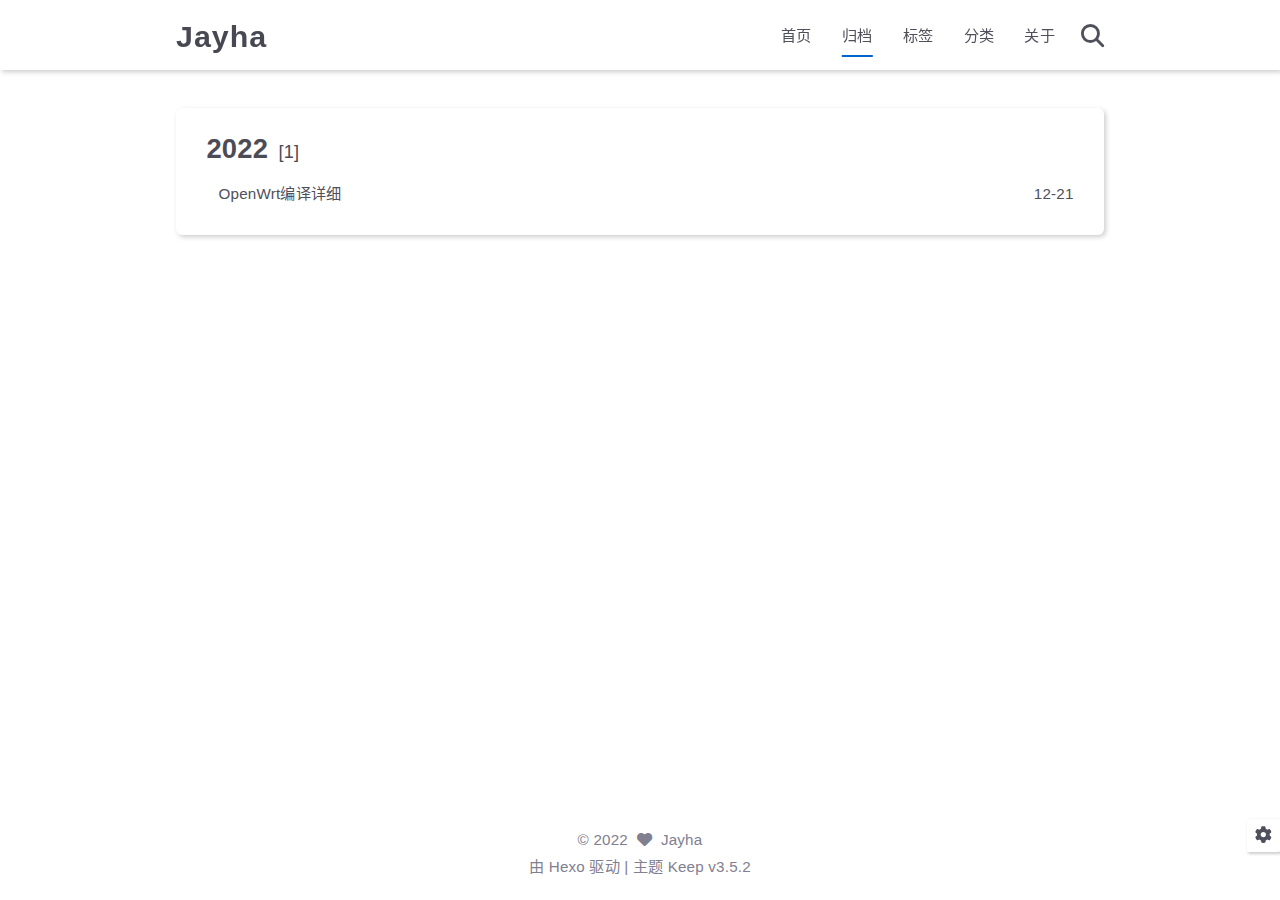
==== commit aa6f32ad: "Site updated: 2022-12-21 17:01:39" ====
--- a/archives/index.html
+++ b/archives/index.html
@@ -1,5 +1,5 @@
 <!DOCTYPE html>
-<html lang="en">
+<html lang="zh-CN">
 <head>
     <meta charset="utf-8">
     <meta name="viewport" content="width=device-width, initial-scale=1, maximum-scale=1">
@@ -9,14 +9,14 @@
     
     <title>
         
-            Archive |
+            归档 |
         
         Jayha
     </title>
     
 <link rel="stylesheet" href="/css/style.css">
 
-    <link rel="shortcut icon" href="/images/logo.svg">
+    <link rel="shortcut icon" href="/images/logo.png">
     
 <link rel="stylesheet" href="/fontawesome/css/fontawesome.min.css">
 
@@ -31,10 +31,10 @@
 
     <script id="hexo-configurations">
     let KEEP = window.KEEP || {};
-    KEEP.hexo_config = {"hostname":"example.com","root":"/","language":"en"};
-    KEEP.theme_config = {"toc":{"enable":true,"number":true,"expand_all":false,"init_open":true},"style":{"primary_color":"#0066cc","logo":"/images/logo.svg","favicon":"/images/logo.svg","avatar":"/images/logo.svg","font_size":null,"font_family":null,"hover":{"shadow":false,"scale":false},"first_screen":{"enable":true,"header_transparent":false,"background_img":"/images/bg.svg","description":"太阳之所以伟大，是因为连尘埃都能照亮！","font_color":null,"hitokoto":false},"scroll":{"progress_bar":true,"percent":false}},"local_search":{"enable":true,"preload":false},"code_copy":{},"code_block":{"tools":{"enable":true,"style":"default"},"highlight_theme":"default"},"side_tools":{},"pjax":{"enable":false},"lazyload":{"enable":false},"comment":{"enable":false,"use":"valine","valine":{"appid":null,"appkey":null,"placeholder":null},"gitalk":{"github_id":null,"github_admins":null,"repository":null,"client_id":null,"client_secret":null},"twikoo":{"env_id":null,"region":null,"version":"1.6.7"},"waline":{"server_url":null,"reaction":false,"version":2}},"post":{"author_label":{"enable":true,"auto":true,"custom_label_list":["Trainee","Engineer","Architect"]},"word_count":{"enable":true,"wordcount":true,"min2read":false},"img_align":"left","copyright_info":false},"version":"3.5.2"};
-    KEEP.language_ago = {"second":"%s seconds ago","minute":"%s minutes ago","hour":"%s hours ago","day":"%s days ago","week":"%s weeks ago","month":"%s months ago","year":"%s years ago"};
-    KEEP.language_code_block = {"copy":"Copy code","copied":"Copied","fold":"Fold code block","folded":"Folded"};
+    KEEP.hexo_config = {"hostname":"yoursite.com","root":"/","language":"zh-CN"};
+    KEEP.theme_config = {"toc":{"enable":true,"number":true,"expand_all":false,"init_open":true},"style":{"primary_color":"#0066cc","logo":null,"favicon":"/images/logo.png","avatar":"/images/author.png","font_size":null,"font_family":null,"hover":{"shadow":false,"scale":false},"first_screen":{"enable":true,"header_transparent":false,"background_img":"/images/bg.svg","description":"太阳之所以伟大，是因为连尘埃都能照亮！","font_color":null,"hitokoto":false},"scroll":{"progress_bar":true,"percent":false}},"local_search":{"enable":true,"preload":false},"code_copy":{},"code_block":{"tools":{"enable":true,"style":"default"},"highlight_theme":"default"},"side_tools":{},"pjax":{"enable":false},"lazyload":{"enable":false},"comment":{"enable":false,"use":"valine","valine":{"appid":null,"appkey":null,"placeholder":null},"gitalk":{"github_id":null,"github_admins":null,"repository":null,"client_id":null,"client_secret":null},"twikoo":{"env_id":null,"region":null,"version":"1.6.7"},"waline":{"server_url":null,"reaction":false,"version":2}},"post":{"author_label":{"enable":true,"auto":true,"custom_label_list":["Trainee","Engineer","Architect"]},"word_count":{"enable":true,"wordcount":true,"min2read":false},"img_align":"left","copyright_info":false},"version":"3.5.2"};
+    KEEP.language_ago = {"second":"%s 秒前","minute":"%s 分钟前","hour":"%s 小时前","day":"%s 天前","week":"%s 周前","month":"%s 个月前","year":"%s 年前"};
+    KEEP.language_code_block = {"copy":"复制代码","copied":"已复制","fold":"折叠代码块","folded":"已折叠"};
   </script>
 <meta name="generator" content="Hexo 6.3.0"></head>
 
@@ -61,10 +61,6 @@
 
     <div class="header-content">
         <div class="left">
-            
-                <a class="logo-image" href="/">
-                    <img src="/images/logo.svg">
-                </a>
             
             <a class="logo-title" href="/">
                Jayha
@@ -79,7 +75,7 @@
                             <a class=""
                                href="/"
                             >
-                                HOME
+                                首页
                             </a>
                         </li>
                     
@@ -87,7 +83,31 @@
                             <a class="active"
                                href="/archives"
                             >
-                                ARCHIVES
+                                归档
+                            </a>
+                        </li>
+                    
+                        <li class="menu-item">
+                            <a class=""
+                               href="/tags"
+                            >
+                                标签
+                            </a>
+                        </li>
+                    
+                        <li class="menu-item">
+                            <a class=""
+                               href="/categories"
+                            >
+                                分类
+                            </a>
+                        </li>
+                    
+                        <li class="menu-item">
+                            <a class=""
+                               href="/about"
+                            >
+                                关于
                             </a>
                         </li>
                     
@@ -114,12 +134,27 @@
             
                 <li class="drawer-menu-item flex-center">
                     <a class=""
-                       href="/">HOME</a>
+                       href="/">首页</a>
                 </li>
             
                 <li class="drawer-menu-item flex-center">
                     <a class="active"
-                       href="/archives">ARCHIVES</a>
+                       href="/archives">归档</a>
+                </li>
+            
+                <li class="drawer-menu-item flex-center">
+                    <a class=""
+                       href="/tags">标签</a>
+                </li>
+            
+                <li class="drawer-menu-item flex-center">
+                    <a class=""
+                       href="/categories">分类</a>
+                </li>
+            
+                <li class="drawer-menu-item flex-center">
+                    <a class=""
+                       href="/about">关于</a>
                 </li>
             
         </ul>
@@ -151,8 +186,8 @@
                 
                     <li class="article-item">
                         <a class="article-title"
-                           href="/2022/12/21/hello-world/"
-                        >Hello World</a>
+                           href="/2022/12/21/OpenWrt%E7%BC%96%E8%AF%91%E8%AF%A6%E7%BB%86/"
+                        >OpenWrt编译详细</a>
                         <span class="article-date">12-21</span>
                     </li>
                 
@@ -184,7 +219,7 @@
         </div>
         
         <div class="theme-info info-item">
-            Powered by <a target="_blank" href="https://hexo.io">Hexo</a>&nbsp;|&nbsp;Theme&nbsp;<a class="theme-version" target="_blank" href="https://github.com/XPoet/hexo-theme-keep">Keep v3.5.2</a>
+            由 <a target="_blank" href="https://hexo.io">Hexo</a> 驱动&nbsp;|&nbsp;主题&nbsp;<a class="theme-version" target="_blank" href="https://github.com/XPoet/hexo-theme-keep">Keep v3.5.2</a>
         </div>
         
         
@@ -251,7 +286,7 @@
                 <input autocomplete="off"
                        autocorrect="off"
                        autocapitalize="off"
-                       placeholder="Search..."
+                       placeholder="搜索..."
                        spellcheck="false"
                        type="search"
                        class="search-input"
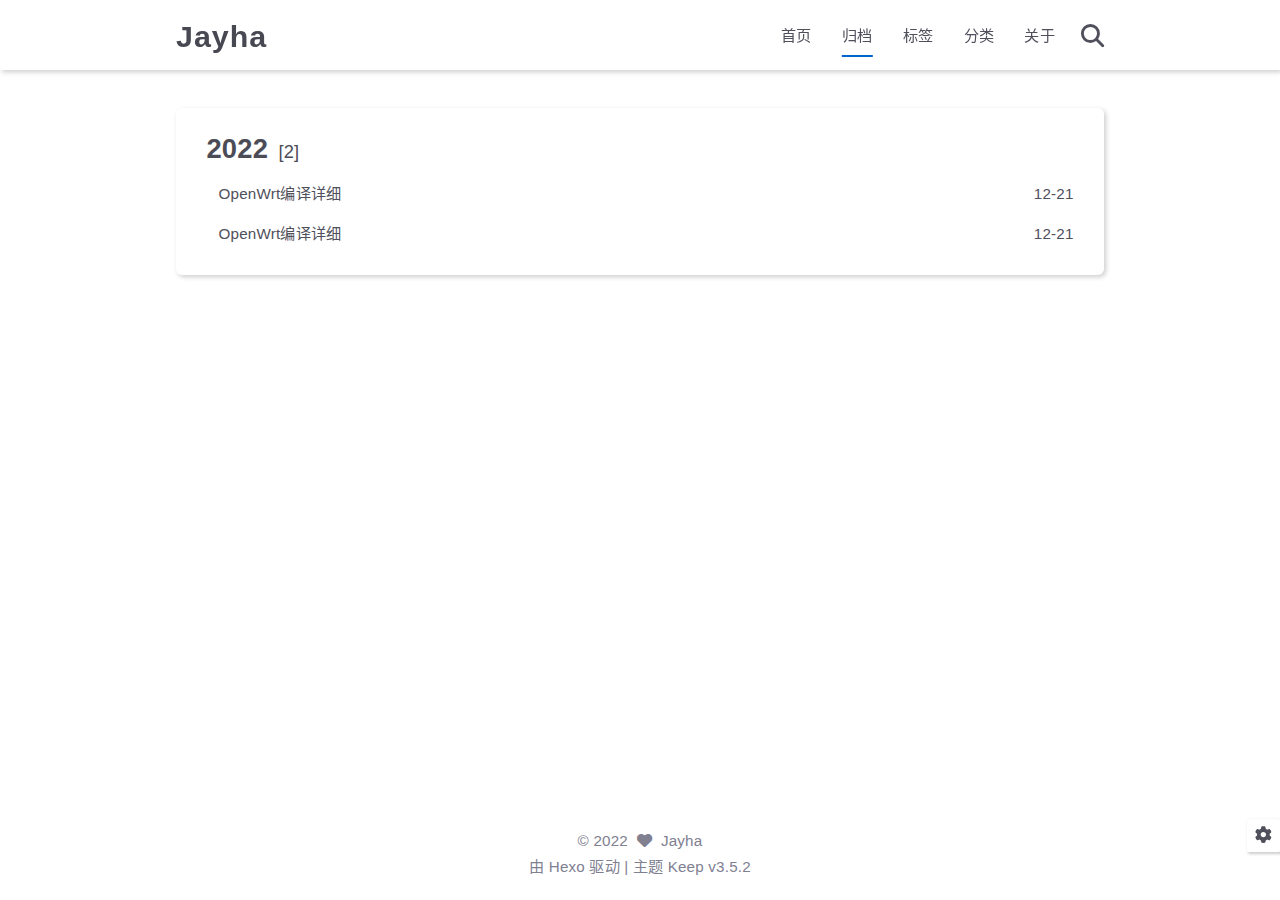
==== commit ca131e66: "Site updated: 2022-12-21 17:45:01" ====
--- a/archives/index.html
+++ b/archives/index.html
@@ -180,9 +180,16 @@
         <section class="archive-item">
             <div class="archive-item-header">
                 <span class="archive-year">2022</span>
-                <span class="archive-year-post-count">[1]</span>
+                <span class="archive-year-post-count">[2]</span>
             </div>
             <ul class="article-list">
+                
+                    <li class="article-item">
+                        <a class="article-title"
+                           href="/2022/12/21/OpenWrt%20%E7%BC%96%E8%AF%91%E8%AF%A6%E7%BB%86/"
+                        >OpenWrt编译详细</a>
+                        <span class="article-date">12-21</span>
+                    </li>
                 
                     <li class="article-item">
                         <a class="article-title"
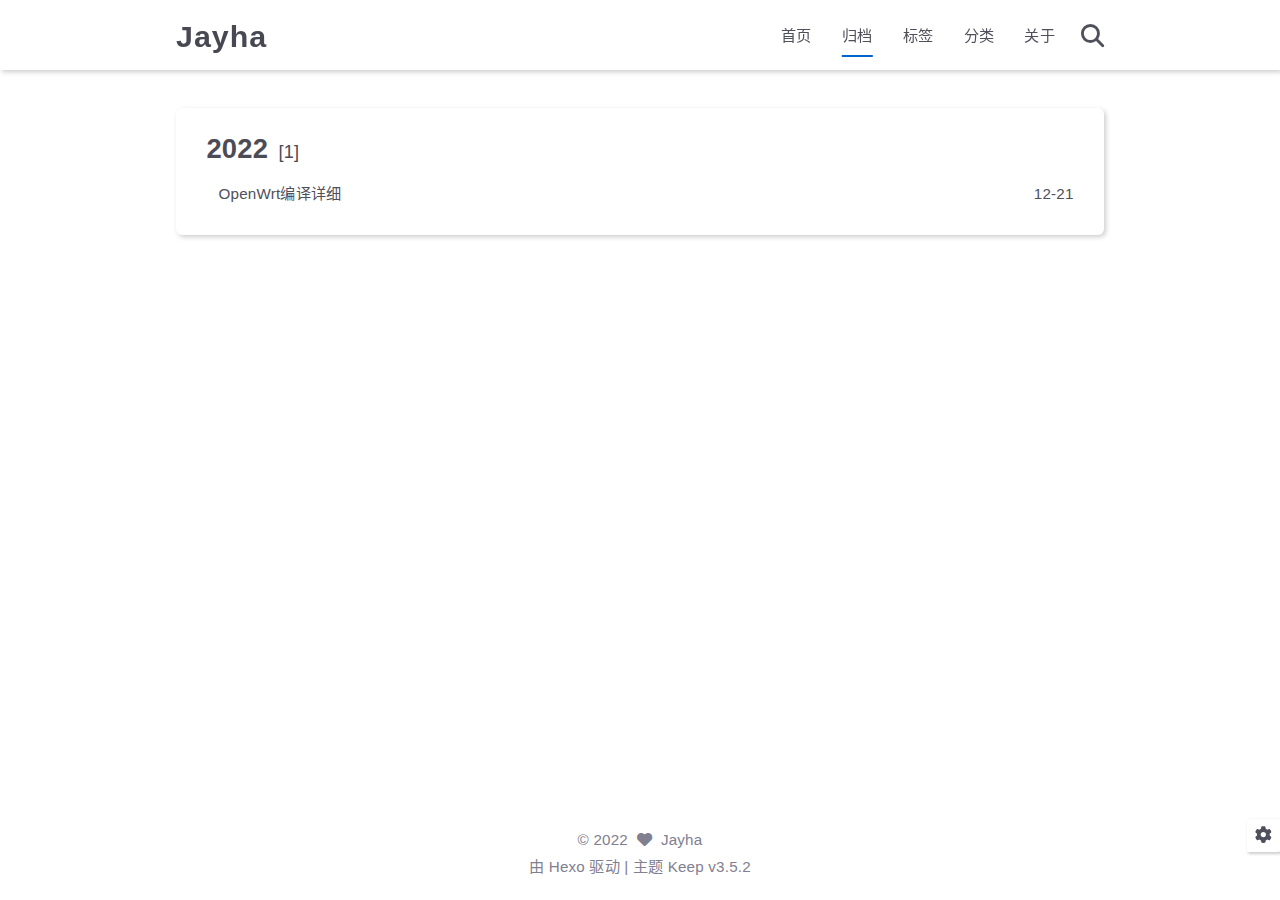
==== commit 5f4a5178: "Site updated: 2022-12-21 17:54:56" ====
--- a/archives/index.html
+++ b/archives/index.html
@@ -180,20 +180,13 @@
         <section class="archive-item">
             <div class="archive-item-header">
                 <span class="archive-year">2022</span>
-                <span class="archive-year-post-count">[2]</span>
+                <span class="archive-year-post-count">[1]</span>
             </div>
             <ul class="article-list">
                 
                     <li class="article-item">
                         <a class="article-title"
                            href="/2022/12/21/OpenWrt%20%E7%BC%96%E8%AF%91%E8%AF%A6%E7%BB%86/"
-                        >OpenWrt编译详细</a>
-                        <span class="article-date">12-21</span>
-                    </li>
-                
-                    <li class="article-item">
-                        <a class="article-title"
-                           href="/2022/12/21/OpenWrt%E7%BC%96%E8%AF%91%E8%AF%A6%E7%BB%86/"
                         >OpenWrt编译详细</a>
                         <span class="article-date">12-21</span>
                     </li>
